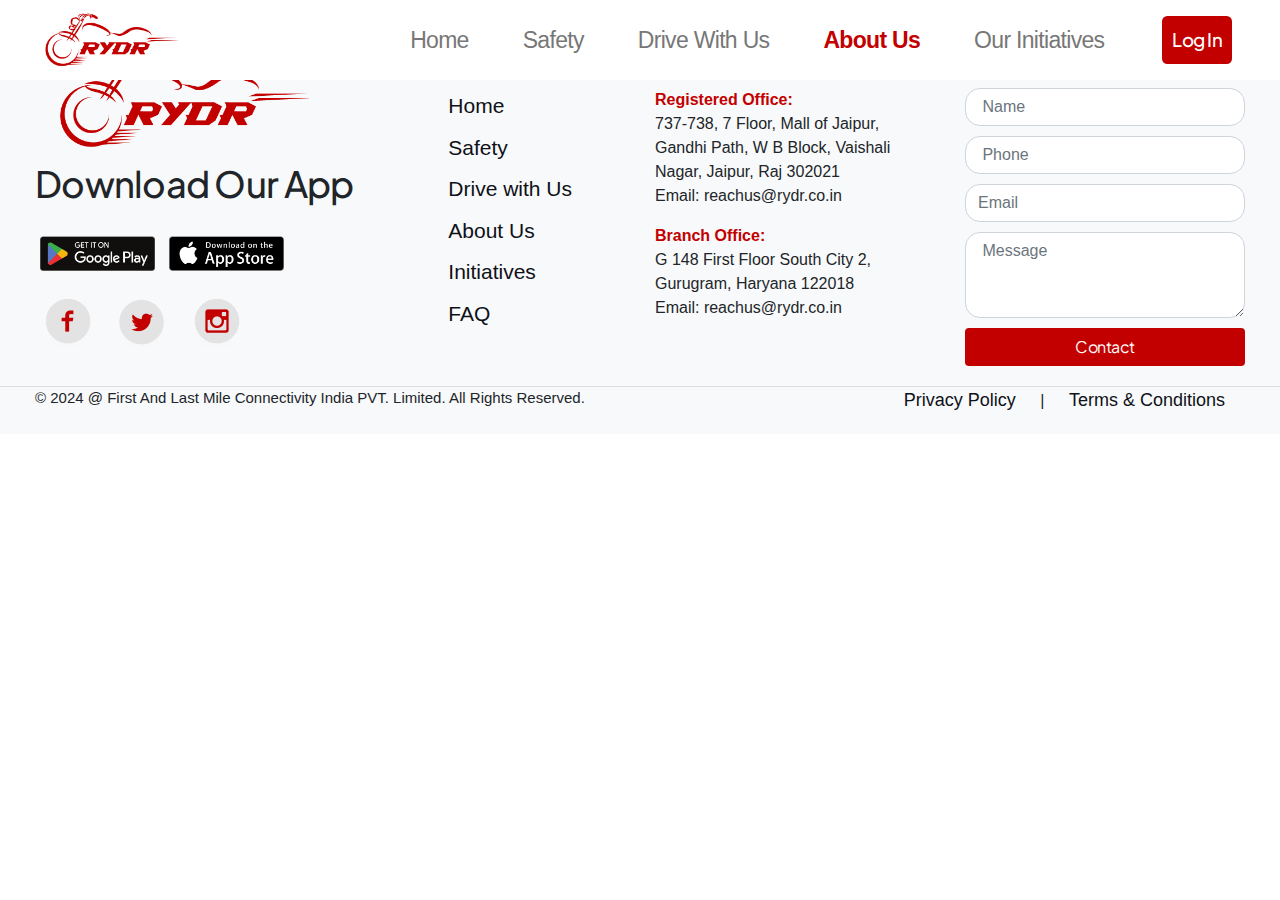
==== about_us.html @ f9c56501 "first commit" ====
<!DOCTYPE html>
<html>

<head>
    <meta charset="utf-8" />
    <meta name="viewport" content="initial-scale=1, width=device-width" />

    <!-- <link rel="stylesheet" href="./global.css" /> -->


    <link rel="stylesheet"
        href="https://fonts.googleapis.com/css2?family=Plus Jakarta Sans:wght@400;500;600;700;800&display=swap" />
    <link rel="stylesheet" href="Styles/header.css">
    <link rel="stylesheet" href="Styles/classy-nav.css">

    <link rel="stylesheet" href="Styles/style.css">
    <link rel="stylesheet" href="assets/css/bootstrap.min.css">

    <!-- RESPONSIVE CSS  -->

    <link rel="stylesheet" href="Styles/Responsive/XL.css">
    <link rel="stylesheet" href="Styles/Responsive/L.css">
    <link rel="stylesheet" href="Styles/Responsive/M.css">
    <link rel="stylesheet" href="Styles/Responsive/S.css">

    <script src="JS/jquery.min.js"></script>
</head>

<body>

    <section>
        <header class="header-area">
            <div class="main-header-area">
                <div class="classy-nav-container breakpoint-off">
                    <nav class="classy-navbar justify-content-between" id="uzaNav">
                        <a class="nav-brand" href="index.html"><img src="Images/new-logo.png" alt="Ryder Logo"></a>
                        <div class="classy-navbar-toggler">
                            <span class="navbarToggler"><span></span><span></span><span></span></span>
                        </div>

                        <div class="classy-menu">

                            <div class="classycloseIcon">
                                <div class="cross-wrap"><span class="top"></span><span class="bottom"></span></div>
                            </div>

                            <div class="classynav">
                                <div>
                                    <ul id="nav" class="home-parent">
                                        <li class=" text-decoration-none nav-items"><a href="./index.html">Home</a></li>
                                        <li class=" text-decoration-none nav-items"><a href="safety.html">Safety</a>
                                        </li>
                                        <li class="text-decoration-none nav-items"><a href="drive_with_us.html">Drive
                                                with us</a></li>
                                        <li class=" current-item text-decoration-none nav-items"><a
                                                href="about_us.html">About
                                                Us</a></li>
                                        <li class="text-decoration-none nav-items"><a href="initiatives.html">Our
                                                Initiatives</a></li>
                                    </ul>
                                </div>

                                <!-- <div>|</div> -->

                                <div class="login-register-btn mx-3" data-toggle="modal" data-target="#customer-login">
                                    <a href="login.html">

                                        <div class="log-in">Log In</div>
                                    </a>
                                </div>
                            </div>
                        </div>
                    </nav>
                </div>
            </div>
        </header>
    </section>


    <footer class="footer">
        <div class="">
            <div class="row footer-section">

                <div class="col-lg-4 col-md-4 col-6">
                    <div class="footer-logo">
                        <img src="Images/new-logo.png" alt="Logo">
                    </div>
                    <div class="download-app">
                        <p>Download Our App</p>
                        <div class="app-links">
                            <a href="playstore-link"><img src="Images/Google_Play_Store_badge_EN.svg.png"
                                    alt="Play Store"></a>
                            <a href="applestore-link"><img src="Images/App_Store_Badge.svg (2).png"
                                    alt="Apple Store"></a>
                        </div>
                    </div>
                    <div class="social-links mt-3">
                        <a href="facebook-link"><img src="Images/Facebook.png" alt=""></a>
                        <a href="twitter-link"><img src="Images/Twitter.png" alt=""></a>
                        <a href="instagram-link"><img src="Images/Instagram.png" alt=""></a>
                    </div>
                </div>


                <div class="col-lg-2 col-md-2 col-6">
                    <h5 class="footer-heading">Shortcuts</h5>
                    <ul class="list-unstyled">
                        <li><a class="direct-links" href="index.html">Home</a></li>
                        <li><a class="direct-links" href="safety.html">Safety</a></li>
                        <li><a class="direct-links" href="drive_with_us.html">Drive with Us</a></li>

                        <li><a class="direct-links" href="about_us.html">About Us</a></li>
                        <li><a class="direct-links" href="initiatives.html">Initiatives</a></li>
                        <li><a class="direct-links" href="faq.html">FAQ</a></li>
                    </ul>
                </div>

                <div class="col-lg-3 col-md-3 add-sec col-6">
                    <h5 class="footer-heading">Address</h5>

                    <div class="add-div">
                        <p><strong class="add">Registered Office:</strong><br>
                            737-738, 7 Floor, Mall of Jaipur, Gandhi Path, W B Block, Vaishali Nagar,
                            Jaipur, Raj 302021
                            <br>
                            Email: reachus@rydr.co.in<br>
                        </p>
                        <p><strong class="add">Branch Office:</strong><br>
                            G 148 First Floor South City 2, Gurugram, Haryana 122018 <br>
                            Email: reachus@rydr.co.in</p>
                    </div>

                </div>


                <div class="col-lg-3 col-md-3 col-6 d-flex  flex-column align-item-center contact-sec">
                    <div>
                        <h5 class="footer-heading">Contact Us</h5>
                    </div>
                    <div>
                        <form class="contact-form contact-div">
                            <input type="text" class="form-control" placeholder=" Name" id="connect-name" required>
                            <input type="number" class="form-control" placeholder=" Phone" required name=""
                                id="connect-phone">
                            <input type="email" class="form-control" placeholder="Email" id="connect-email" required>
                            <textarea class="form-control" rows="3" placeholder=" Message" id="connect-message"
                                required></textarea>
                            <button type="submit" class="btn log-in contact-btn" id="contact-submit">Contact</button>
                        </form>
                    </div>
                </div>
            </div>
            <div class="footer-bottom row">

                <div class="col-lg-5 col-md-5">
                    <p>© 2024 @ First And Last Mile Connectivity India PVT. Limited. All Rights Reserved.</p>
                </div>

                <div class="col-lg-5 col-md-5 col-12 text-md-right footer-end">
                    <a href="privacy-policy-link">Privacy Policy</a>
                    <span> | </span>
                    <a href="terms-conditions-link">Terms & Conditions</a>
                </div>
            </div>
        </div>
    </footer>


    </div>



    <script src="assets/js/bootstrap.min.js"></script>

    <script src="JS/contact-form.js"></script>
    <script src="JS/popper.min.js"></script>


    <script src="JS/uza.bundle.js"></script>

    <script src="JS/active.js"></script>


    <!-- <script src="js/testimonial.js"></script> -->

    <script async src="https://www.googletagmanager.com/gtag/js?id=UA-23581568-13"></script>
    <script src="JS/CustAndDriver.js"></script>
</body>

</html>
---- Styles/header.css ----
/* :: 8 Header CSS :: */
.header-area {
    position: fixed;
    z-index: 600;
    width: 100%;
    left: 0;
    top: 0;
    -webkit-transition-duration: 500ms;
    -o-transition-duration: 500ms;
    transition-duration: 500ms;
}

#nav {}

@media only screen and (min-width: 768px) and (max-width: 991px) {
    .header-area .main-header-area {
        border-top: 10px solid #303030;
    }
}

@media only screen and (max-width: 767px) {
    .header-area .main-header-area {
        border-top: 10px solid #303030;
    }
}

.header-area .main-header-area.sticky {
    -webkit-transition-duration: 500ms;
    -o-transition-duration: 500ms;
    transition-duration: 500ms;
    top: 0;
    width: 100%;
    position: fixed;
    background-color: transparent;
    /* -webkit-box-shadow: 0 1px 6px 0 rgba(0, 0, 0, 0.1);
    box-shadow: 0 1px 6px 0 rgba(0, 0, 0, 0.1); */
    border-bottom: none;
    left: 0;
    z-index: 650;
}

.header-area .search-icon {
    position: relative;
    z-index: 1000000000000;
    margin-left: 14px;
}

@media only screen and (min-width: 768px) and (max-width: 991px) {
    .header-area .search-icon {
        margin-left: 15px;
        margin-top: 20px;
    }
}

@media only screen and (max-width: 767px) {
    .header-area .search-icon {
        margin-left: 15px;
        margin-top: 20px;
    }
}

.header-area .search-icon i {
    font-size: 20px;
    color: #303030;
    cursor: pointer;
}

.classy-nav-container {
    background-color: transparent;
    padding: 0;
}

@media only screen and (max-width: 767px) {
    .classy-nav-container {
        /* padding: 0 15px; */
    }
}

@media only screen and (min-width: 768px) and (max-width: 991px) {
    .classy-nav-container .classy-navbar {
        height: 70px;
        padding: 0 5%;
    }
}

@media only screen and (max-width: 767px) {
    .classy-nav-container .classy-navbar {
        height: 70px;
        padding: 0 5%;
    }
}

@media only screen and (max-width: 767px) {
    .classy-nav-container .classy-navbar .nav-brand {
        max-width: 90px;
        margin-right: 15px;
    }
}

.classy-nav-container .classy-navbar .classynav ul li a {
    position: relative;
    z-index: 1;
    font-weight: 400;

    font-size: 14px;
    text-transform: capitalize;
    color: #777777;
}

.classy-nav-container .classy-navbar .classynav ul li.current-item a {
    color: var(--primary-clr);
    font-weight: 700;
}

.classy-nav-container .classy-navbar .classynav ul li a:focus,
.classy-nav-container .classy-navbar .classynav ul li a:hover {
    /* color:rgb(255, 86, 86) */
    /* color: white; */

}

@media only screen and (min-width: 992px) and (max-width: 1199px) {
    .classy-nav-container .classy-navbar .classynav ul li a {
        font-size: 14px;
        padding: 0 10px;
    }
}

@media only screen and (min-width: 768px) and (max-width: 991px) {
    .classy-nav-container .classy-navbar .classynav ul li a {
        font-size: 14px;
    }
}

@media only screen and (max-width: 767px) {
    .classy-nav-container .classy-navbar .classynav ul li a {
        font-size: 14px;
    }
}

.classy-nav-container .classy-navbar .classynav ul li.cn-dropdown-item ul li a {
    font-size: 16px;
    text-transform: capitalize;
    height: 42px;
    line-height: 42px;
    padding: 0 30px;
}

@media only screen and (min-width: 992px) and (max-width: 1199px) {
    .classy-nav-container .classy-navbar .classynav ul li.cn-dropdown-item ul li a {
        font-size: 14px;
    }
}

@media only screen and (min-width: 768px) and (max-width: 991px) {
    .classy-nav-container .classy-navbar .classynav ul li.cn-dropdown-item ul li a {
        font-size: 14px;
    }
}

@media only screen and (max-width: 767px) {
    .classy-nav-container .classy-navbar .classynav ul li.cn-dropdown-item ul li a {
        font-size: 14px;
        color: #c30000;
    }
}

.classy-nav-container .classy-navbar .classynav ul li.current-item a::after {
    /* content: '';
    position: absolute;
    width: 70%;
    height: 2px;
    background-color: var(--primary-clr);
    bottom: 0;
    left: 50%;
    -webkit-transform: translateX(-50%);
    -ms-transform: translateX(-50%);
    transform: translateX(-50%);
    z-index: 1;
    color: var(--primary-clr); */
}

@media only screen and (min-width: 768px) and (max-width: 991px) {
    .classy-nav-container .classy-navbar .classynav ul li.current-item a::after {
        width: 100%;
        height: 1px;
    }
}

@media only screen and (max-width: 767px) {
    .classy-nav-container .classy-navbar .classynav ul li.current-item a::after {
        width: 100%;
        height: 1px;
    }
}

.classynav ul li.has-down>a::after,
.classynav ul li.has-down.active>a::after,
.classynav ul li.megamenu-item>a::after {
    color: #303030;
}

.breakpoint-off .classynav ul li .dropdown {
    width: 210px;
    -webkit-box-shadow: var(--pr-shadow);
    box-shadow: var(--pr-shadow);
    border-radius: 6px;
}

.top-search-area .modal-content {
    border: none;
}

#download_rydr .modal-dialog {
    max-width: 900px;
}

#download_rydr .driver-app img {
    width: 50%;
}

#download_rydr .customer-app img {
    width: 40%;
    margin-bottom: 1.3rem;
}

.top-search-area .modal-content .modal-body {
    padding: 50px !important;
}

@media only screen and (max-width: 767px) {
    .top-search-area .modal-content .modal-body {
        padding: 50px 15px;
    }
}

@media only screen and (min-width: 576px) and (max-width: 767px) {
    .top-search-area .modal-content .modal-body {
        padding: 50px;
    }
}

.top-search-area .modal-content .modal-body button.close-btn {
    position: absolute;
    top: 15px;
    right: 15px;
    z-index: 10;
    font-size: 14px;
}

.top-search-area .modal-content .modal-body button.close-btn.btn {
    padding: 0;
    background-color: transparent;
}

.top-search-area .modal-content .modal-body button.close-btn.btn:focus,
.top-search-area .modal-content .modal-body button.close-btn.btn:hover {
    box-shadow: none;
    color: var(--primary-clr);
}

.top-search-area form {
    width: 100%;
    position: relative;
    z-index: 1;
}

.top-search-area form input {
    width: 100%;
    height: 50px;
    border: none;
    box-shadow: 0 0 30px 15px rgba(0, 0, 0, 0.08);
    border-radius: 6px;
    font-size: 12px;
    font-style: italic;
    padding: 0 20px;
}



#customer-login .modal-dialog {
    max-width: 400px;
}

#customer_signup_form .modal-dialog>#customer-login .modal-dialog {
    display: none;
}

#customer_signup_form .rydr-contact-form,
#customer-login .rydr-contact-form {
    margin: 20px 0;
}

#customer_signup_form .modal-body,
#customer-login .modal-body {
    padding: 0;
}

#customer_signup_form .modal-body .contact-heading,
#customer-login .modal-body .contact-heading h5,
#customer-login form {
    padding: 0 20px;
}

#customer_signup_form form {
    padding: 0 40px;
}

#customer_signup_form .modal-body .contact-heading .border-line,
#customer-login .modal-body .contact-heading .border-line {
    background-color: #ccc;
}

#signup .rydr-contact-form button :disabled,
#customer_signup_form .rydr-contact-form button:disabled,
#customer-login .rydr-contact-form button:disabled {
    background-color: #0000001f;
    border-color: #00000000;
    color: #00000042;
}

#customer-login .customer-login-form .customer-phone input {
    position: relative;
    padding-left: 80px;
    font-style: normal;
}

#customer-login .customer-login-form .customer-phone input::placeholder {
    position: absolute;
    left: 80px;
    height: -webkit-fill-available;
    padding: 14px 0;
}

#customer-login .customer-login-form .customer-phone span {
    position: absolute;
    z-index: 1;
    padding: 0 18px;
    background: transparent;
    border-right: 1px solid #ccc;
    border-radius: 30px 0px 0px 30px;
    height: -webkit-fill-available;
    line-height: 3.4;
}

.blue-txt {
    color: var(--primary-clr);
    cursor: pointer;
    padding-top: 25px;
    width: 100%;
    display: block;
    font-weight: 600;
    font-size: 14px;
}

#customer-login .rydr-contact-form .form-control,
#customer-login .rydr-contact-form button {
    height: 45px !important;
}

#signup form input,
#customer_signup_form form input,
#customer-login form input {
    border: 1px solid #ced4da;
    box-shadow: none;
}

#signup .rydr-contact-form button,
#customer_signup_form .rydr-contact-form button,
#customer-login .rydr-contact-form button {
    position: relative;
    z-index: 1;
    width: 100%;
    min-width: 160px;
    height: 50px;
    line-height: normal;
    font-size: 16px;
    font-weight: 600;
    display: inline-block;
    padding: 0 30px;
    text-align: center;
    text-transform: capitalize;
    color: var(--primary-clr);
    border-radius: 50px;
    background-color: #ffffff;
    box-shadow: none;
}

.top-search-area form input:focus {
    box-shadow: 0 0 30px 15px rgba(0, 0, 0, 0.08);
}

.top-search-area form button {
    position: absolute;
    width: 100px;
    height: 50px;
    top: 0;
    right: 0;
    z-index: 10;
    border-radius: 0 6px 6px 0;
    border: none;
    background-color: var(--primary-clr);
    font-weight: 600;
    font-size: 14px;
    text-transform: uppercase;
    text-align: center;
    color: #ffffff;
    cursor: pointer;
}

@media only screen and (max-width: 767px) {
    .top-search-area form button {
        width: 80px;
    }
}

@media only screen and (min-width: 768px) and (max-width: 991px) {
    .get-a-quote {
        margin: 30px 15px !important;
    }
}

@media only screen and (max-width: 767px) {
    .get-a-quote {
        margin: 30px 15px !important;
    }
}

.login-register-btn .bi-person-circle {
    font-size: 25px;
}


@media only screen and (max-width: 630px) {
    .classy-nav-container .classy-navbar .nav-brand {
        max-width: 120px;
    }
}


.classy-nav-container .classy-navbar .classynav ul li a:hover {
    font-size: 21px !important;
    /* Increase font size on hover */
}
---- Styles/classy-nav.css ----
/* [ -- Master Stylesheet -- ] */
/* ----------------------------------------------------------
:: Template Name: ClassyNav - Responsive Mega Menu Plugins
:: Author: Designing World
:: Author URL: https://themeforest.net/user/designing-world/portfolio
:: Version: 1.0.0
:: Created: May 16, 2018
:: Last Updated: May 16, 2018
---------------------------------------------------------- */
/* Base CSS */
ul {
  margin: 0;
}

ul li {
  list-style: none;
}

img {
  height: auto;
  max-width: 100%;
}

.bg-img {
  background-position: center center;
  background-size: cover;
  background-repeat: no-repeat;
}

.bg-transparent {
  background-color: transparent !important;
}

.classy-nav-container {
  position: relative;
  z-index: 100;
  background-color: #ffffff;
  /* sticky */
}

.classy-nav-container * {
  box-sizing: border-box;
}

.classy-nav-container.classy-sticky {
  position: fixed;
  z-index: 1010;
  width: 100%;
  top: 0;
  right: 0;
  left: 0;
}

.classy-nav-container.box-skins .classynav>ul>li {
  background-color: #1abc9c;
}

.classy-nav-container.box-skins .classynav>ul>li>a {
  color: #fff;
}

.justify-content-between {
  -webkit-box-pack: justify;
  -ms-flex-pack: justify;
  justify-content: space-between;
}

.justify-content-center {
  -webkit-box-pack: center;
  -ms-flex-pack: center;
  justify-content: center;
}

.classy-navbar {
  width: 100%;
  height: 80px;
  padding: 0.5em 2em;
  display: -webkit-box;
  display: -ms-flexbox;
  display: flex;
  -webkit-box-align: center;
  -ms-flex-align: center;
  -ms-grid-row-align: center;
  align-items: center;
}

.classy-navbar .nav-brand {
  font-size: 26px;
  font-weight: 500;
  color: #565656;
  display: inline-block;
  margin-right: 30px;
}

.classy-navbar .nav-brand img {
  /* width: 176px; */
  width: 160px;
  margin-top: 0;
}

.classy-navbar .nav-brand:focus,
.classy-navbar .nav-brand:hover {
  font-size: 26px;
  font-weight: 500;
}

.classynav ul li {
  display: inline-block;
  clear: both;
  position: inherit;
  z-index: 10;
}

.classynav ul li.cn-dropdown-item {
  position: relative;
  z-index: 10;
}

.classynav ul li.cn-dropdown-item ul li {
  position: relative;
  z-index: 10;
}

.classynav ul li ul li {
  display: block;
}

.classynav ul li ul li a {
  padding: 0 20px;
}

.classynav ul li a {
  padding: 0 12px;
  display: block;
  height: 35px;
  font-size: 14px;
  line-height: 34px;
}

.classynav ul li .megamenu li a {
  padding: 0 12px;
}

.classynav ul li div.single-mega a {
  height: auto;
  line-height: 1;
}

/* Down Arrow Icon for Megamenu */
@font-face {
  font-family: 'classyfonts';
  src: url("../fonts/classy.eot");
  src: url("../fonts/classy.eot#iefix") format("embedded-opentype"), url("../fonts/classy.ttf") format("truetype"), url("../fonts/classy.woff") format("woff"), url("../fonts/classy.svg#classyfonts") format("svg");
  font-weight: normal;
  font-style: normal;
}

.icon-classy-nav-down-arrow {
  font-family: 'classyfonts';
  speak: none;
  font-style: normal;
  font-weight: normal;
  font-variant: normal;
  text-transform: none;
  line-height: 1;
  -webkit-font-smoothing: antialiased;
  -moz-osx-font-smoothing: grayscale;
}

.icon-classy-nav-down-arrow:before {
  content: "\e900";
}

.classynav ul li.megamenu-item>a:after,
.classynav ul li.has-down>a:after {
  font-family: 'classyfonts';
  content: "\e900";
  font-size: 12px;
  color: #000000;
  padding-left: 5px;
  -webkit-transition-duration: 500ms;
  transition-duration: 500ms;
}

.classynav ul li ul li.has-down>a::after {
  -webkit-transform: rotate(-90deg);
  transform: rotate(-90deg);
  position: absolute;
  top: 0;
  right: 10px;
  z-index: 3;
}

/* button css */
.classy-btn {
  position: relative;
  z-index: 1;
  min-width: 120px;
  padding: 0 25px;
  line-height: 42px;
  height: 42px;
  background-color: #1abc9c;
  border-radius: 50px;
  color: #fff !important;
  margin-left: 30px;
  text-align: center;
}

.classy-btn:hover,
.classy-btn:focus {
  box-shadow: 0 0 10px rgba(0, 0, 0, 0.2);
}

/* Dropdown Toggle */
.dd-trigger {
  position: absolute;
  width: 100%;
  height: 100%;
  top: 0;
  left: 0;
  background-color: transparent;
  cursor: pointer;
  z-index: 500;
  border-radius: 0;
  display: none;
}

/* Close Icon */
.classycloseIcon {
  position: absolute;
  top: 20px;
  right: 20px;
  z-index: 12;
  display: none;
}

.classycloseIcon .cross-wrap {
  width: 26px;
  height: 26px;
  cursor: pointer;
  position: relative;
}

.classycloseIcon .cross-wrap span {
  position: absolute;
  display: block;
  width: 100%;
  height: 2px;
  border-radius: 6px;
  background: #232323;
}

.classycloseIcon .cross-wrap span.top {
  top: 12px;
  left: 0;
  -webkit-transform: rotate(45deg);
  transform: rotate(45deg);
}

.classycloseIcon .cross-wrap span.bottom {
  bottom: 12px;
  left: 0;
  -webkit-transform: rotate(-45deg);
  transform: rotate(-45deg);
}

/* navbarToggler */
.classy-navbar-toggler {
  border: none;
  background-color: transparent;
  cursor: pointer;
  display: none;
}

.classy-navbar-toggler .navbarToggler {
  display: inline-block;
  cursor: pointer;
}

.classy-navbar-toggler .navbarToggler span {
  position: relative;
  background-color: #858585;
  border-radius: 3px;
  display: block;
  height: 3px;
  margin-top: 5px;
  padding: 0;
  -webkit-transition-duration: 300ms;
  transition-duration: 300ms;
  width: 30px;
  cursor: pointer;
}

.classy-navbar-toggler .navbarToggler.active span:nth-of-type(1) {
  -webkit-transform: rotate3d(0, 0, 1, 45deg);
  transform: rotate3d(0, 0, 1, 45deg);
  top: 8px;
}

.classy-navbar-toggler .navbarToggler.active span:nth-of-type(2) {
  opacity: 0;
}

.classy-navbar-toggler .navbarToggler.active span:nth-of-type(3) {
  -webkit-transform: rotate3d(0, 0, 1, -45deg);
  transform: rotate3d(0, 0, 1, -45deg);
  top: -8px;
}

.classynav ul li .megamenu {
  position: absolute;
  width: 100%;
  left: 0;
  top: 100%;
  background-color: #ffffff;
  z-index: 200;
  box-shadow: 0 1px 4px rgba(0, 0, 0, 0.15);
}

.classynav ul li .megamenu .single-mega.cn-col-5 {
  width: 20%;
  float: left;
  padding: 15px;
  border-right: 1px solid #f2f4f8;
}

.classynav ul li .megamenu .single-mega.cn-col-5:last-of-type {
  border-right: none;
}

.classynav ul li .megamenu .single-mega.cn-col-4 {
  width: 25%;
  float: left;
  padding: 15px;
  border-right: 1px solid #f2f4f8;
}

.classynav ul li .megamenu .single-mega.cn-col-4:last-of-type {
  border-right: none;
}

.classynav ul li .megamenu .single-mega.cn-col-3 {
  width: 33.3333334%;
  float: left;
  padding: 15px;
  border-right: 1px solid #f2f4f8;
}

.classynav ul li .megamenu .single-mega.cn-col-3:last-of-type {
  border-right: none;
}

.classynav ul li .megamenu .single-mega .title {
  font-size: 14px;
  border-bottom: 1px solid #f2f4f8;
  padding: 8px 12px;
}

.classynav ul li .dropdown li a {
  border-bottom: 1px solid rgba(242, 244, 248, 0.7);
}

.classynav ul li .dropdown li:last-child a {
  border-bottom: none;
}

.classynav ul li .dropdown li .dropdown li a {
  border-bottom: 1px solid rgba(242, 244, 248, 0.7);
}

.classynav ul li .dropdown li .dropdown li:last-child a {
  border-bottom: none;
}

.classynav ul li .dropdown li .dropdown li .dropdown li a {
  border-bottom: 1px solid rgba(242, 244, 248, 0.7);
}

.classynav ul li .dropdown li .dropdown li .dropdown li:last-child a {
  border-bottom: none;
}

.classynav ul li .dropdown li .dropdown li .dropdown li .dropdown li a {
  border-bottom: 1px solid rgba(242, 244, 248, 0.7);
}

.classynav ul li .dropdown li .dropdown li .dropdown li .dropdown li:last-child a {
  border-bottom: none;
}

.classynav ul li .dropdown li .dropdown li .dropdown li .dropdown li .dropdown li a {
  border-bottom: 1px solid rgba(242, 244, 248, 0.7);
}

.classynav ul li .dropdown li .dropdown li .dropdown li .dropdown li .dropdown li:last-child a {
  border-bottom: none;
}

.classynav ul li .dropdown li .dropdown li .dropdown li .dropdown li .dropdown li .dropdown li a {
  border-bottom: 1px solid rgba(242, 244, 248, 0.7);
}

.classynav ul li .dropdown li .dropdown li .dropdown li .dropdown li .dropdown li .dropdown li:last-child a {
  border-bottom: none;
}

.classynav ul li .dropdown li .dropdown li .dropdown li .dropdown li .dropdown li .dropdown li .dropdown li a {
  border-bottom: 1px solid rgba(242, 244, 248, 0.7);
}

.classynav ul li .dropdown li .dropdown li .dropdown li .dropdown li .dropdown li .dropdown li .dropdown li:last-child a {
  border-bottom: none;
}

.classynav ul li .dropdown li .dropdown li .dropdown li .dropdown li .dropdown li .dropdown li .dropdown li .dropdown li a {
  border-bottom: 1px solid rgba(242, 244, 248, 0.7);
}

.classynav ul li .dropdown li .dropdown li .dropdown li .dropdown li .dropdown li .dropdown li .dropdown li .dropdown li:last-child a {
  border-bottom: none;
}

/* Desktop Area CSS */
.breakpoint-off .classynav {
  display: -webkit-box;
  display: -ms-flexbox;
  display: flex;
  -webkit-box-align: center;
  -ms-flex-align: center;
  -ms-grid-row-align: center;
  align-items: center;
}

.breakpoint-off .classynav ul li .dropdown {
  width: 180px;
  position: absolute;
  background-color: #ffffff;
  top: 120%;
  left: 0;
  z-index: 100;
  height: auto;
  box-shadow: 0 1px 5px rgba(0, 0, 0, 0.1);
  -webkit-transition-duration: 300ms;
  transition-duration: 300ms;
  opacity: 0;
  visibility: hidden;
  padding: 10px 0;
}

.breakpoint-off .classynav ul li .dropdown li .dropdown {
  top: 10px;
  left: 180px;
  z-index: 200;
  opacity: 0;
  visibility: hidden;
}

.breakpoint-off .classynav ul li .dropdown li .dropdown li .dropdown,
.breakpoint-off .classynav ul li .dropdown li .dropdown li .dropdown li .dropdown,
.breakpoint-off .classynav ul li .dropdown li .dropdown li .dropdown li .dropdown li .dropdown,
.breakpoint-off .classynav ul li .dropdown li .dropdown li .dropdown li .dropdown li .dropdown li .dropdown,
.breakpoint-off .classynav ul li .dropdown li .dropdown li .dropdown li .dropdown li .dropdown li .dropdown li .dropdown,
.breakpoint-off .classynav ul li .dropdown li .dropdown li .dropdown li .dropdown li .dropdown li .dropdown li .dropdown li .dropdown,
.breakpoint-off .classynav ul li .dropdown li .dropdown li .dropdown li .dropdown li .dropdown li .dropdown li .dropdown li .dropdown li .dropdown,
.breakpoint-off .classynav ul li .dropdown li .dropdown li .dropdown li .dropdown li .dropdown li .dropdown li .dropdown li .dropdown li .dropdown li .dropdown {
  opacity: 0;
  visibility: hidden;
  top: 120%;
}

.breakpoint-off .classynav ul li:hover .dropdown {
  opacity: 1;
  visibility: visible;
  top: 100%;
}

.breakpoint-off .classynav ul li .dropdown li:hover .dropdown,
.breakpoint-off .classynav ul li .dropdown li .dropdown li:hover .dropdown,
.breakpoint-off .classynav ul li .dropdown li .dropdown li .dropdown li:hover .dropdown,
.breakpoint-off .classynav ul li .dropdown li .dropdown li .dropdown li .dropdown li:hover .dropdown,
.breakpoint-off .classynav ul li .dropdown li .dropdown li .dropdown li .dropdown li .dropdown li:hover .dropdown,
.breakpoint-off .classynav ul li .dropdown li .dropdown li .dropdown li .dropdown li .dropdown li .dropdown li:hover .dropdown,
.breakpoint-off .classynav ul li .dropdown li .dropdown li .dropdown li .dropdown li .dropdown li .dropdown li .dropdown li:hover .dropdown,
.breakpoint-off .classynav ul li .dropdown li .dropdown li .dropdown li .dropdown li .dropdown li .dropdown li .dropdown li .dropdown li:hover .dropdown,
.breakpoint-off .classynav ul li .dropdown li .dropdown li .dropdown li .dropdown li .dropdown li .dropdown li .dropdown li .dropdown li .dropdown li:hover .dropdown {
  opacity: 1;
  visibility: visible;
  top: -10px;
}

.breakpoint-off .classynav ul li .megamenu {
  opacity: 0;
  visibility: hidden;
  position: absolute;
  width: 100%;
  left: 0;
  top: 120%;
  background-color: #ffffff;
  z-index: 200;
  box-shadow: 0 1px 4px rgba(0, 0, 0, 0.15);
  -webkit-transition-duration: 300ms;
  transition-duration: 300ms;
}

.breakpoint-off .classynav ul li.megamenu-item:hover .megamenu,
.breakpoint-off .classynav ul li.megamenu-item:focus .megamenu {
  top: 100%;
  visibility: visible;
  opacity: 1;
}

/* Mobile/Tablet Nav CSS */
.breakpoint-on .classycloseIcon {
  display: block;
}

.breakpoint-on .classy-navbar-toggler {
  display: block;
}

.breakpoint-on .classy-navbar .classy-menu {
  background-color: #ffffff;
  position: fixed;
  top: 0;
  left: -310px;
  z-index: 1000;
  width: 300px;
  height: 100%;
  -webkit-transition-duration: 500ms;
  transition-duration: 500ms;
  padding: 0;
  box-shadow: 0 5px 20px rgba(0, 0, 0, 0.1);
  display: block;
  overflow-x: hidden;
  overflow-y: scroll;
}

.breakpoint-on .classy-navbar .classy-menu.menu-on {
  left: 0;
}

.breakpoint-on .classynav ul li {
  display: block;
  position: relative;
  clear: both;
  z-index: 10;
}

.breakpoint-on .classynav ul li a {
  padding: 0 10px;
  height: 38px;
  line-height: 38px;
}

.breakpoint-on .classynav ul li .dropdown {
  width: 100%;
  position: relative;
  top: 0;
  left: 0;
  box-shadow: none;
}

.breakpoint-on .classynav ul li .dropdown li .dropdown {
  width: 100%;
  position: relative;
  top: 0;
  left: 0;
}

.breakpoint-on .classynav ul li.megamenu-item {
  position: relative;
  z-index: 10;
}

.breakpoint-on .dd-trigger {
  height: 38px;
  top: 0;
  left: 0;
  right: 0;
  bottom: 0;
  display: block;
}

.breakpoint-on .classynav ul li .dropdown,
.breakpoint-on .classynav ul li .megamenu {
  display: none;
}

.breakpoint-on .classynav {
  padding-top: 70px;
}

.breakpoint-on .classynav ul li .megamenu {
  position: relative;
  width: 100%;
  left: 0;
  top: 0;
  z-index: 200;
  box-shadow: none;
}

.breakpoint-on .classynav ul li .megamenu .single-mega.cn-col-5,
.breakpoint-on .classynav ul li .megamenu .single-mega.cn-col-4,
.breakpoint-on .classynav ul li .megamenu .single-mega.cn-col-3 {
  width: 100%;
  border-right: none;
  border-bottom: 1px solid #f2f4f8;
}

.breakpoint-on .classynav>ul>li>a {
  background-color: #f2f4f8;
  border-bottom: 1px solid rgba(255, 255, 255, 0.5);
}

.breakpoint-on .classynav ul li ul.dropdown li ul li {
  margin-left: 15px;
}

.breakpoint-on .classy-btn {
  width: calc(100% - 30px);
  margin: 30px 15px;
}

.breakpoint-on .classynav ul li.megamenu-item>a::after,
.breakpoint-on .classynav ul li.has-down>a::after {
  position: absolute;
  top: 0;
  right: 20px;
  z-index: 5;
}

.breakpoint-on .classynav ul li.has-down.active>a:after,
.breakpoint-on .classynav ul li.megamenu-item.active>a:after {
  color: #2ecc71;
}

/* Dark Theme CSS */
.dark.classy-nav-container {
  background-color: #192a56;
}

.dark.classy-nav-container a {
  color: rgba(255, 255, 255, 0.7);
}

.dark.classy-nav-container a:hover,
.dark.classy-nav-container a:focus {
  color: #ffffff;
}

.dark .classynav ul li .dropdown {
  background-color: #192a56;
}

.dark .classynav ul li .megamenu {
  background-color: #192a56;
}

.dark .classynav ul li .megamenu .single-mega.cn-col-5,
.dark .classynav ul li .megamenu .single-mega.cn-col-4,
.dark .classynav ul li .megamenu .single-mega.cn-col-3 {
  border-right: 1px solid rgba(255, 255, 255, 0.05);
}

.dark .classynav ul li.megamenu-item ul li a {
  border-bottom: none;
}

.dark .classynav ul li .megamenu .single-mega .title {
  color: #ffffff;
  border-bottom: 1px solid rgba(255, 255, 255, 0.05);
}

.dark .classy-navbar-toggler .navbarToggler span {
  background-color: #ffffff;
}

.dark.breakpoint-on .classy-navbar .classy-menu {
  background-color: #192a56;
}

.dark .classycloseIcon .cross-wrap span {
  background-color: #ffffff;
}

.dark.breakpoint-on .classynav>ul>li>a {
  background-color: #192a56;
  border-bottom: 1px solid rgba(255, 255, 255, 0.05);
}

.dark.breakpoint-on .classynav ul li .megamenu .single-mega.cn-col-5,
.dark.breakpoint-on .classynav ul li .megamenu .single-mega.cn-col-4,
.dark.breakpoint-on .classynav ul li .megamenu .single-mega.cn-col-3 {
  border-bottom: 1px solid rgba(255, 255, 255, 0.05);
  border-right: none;
}

.dark .classynav ul li.megamenu-item>a:after {
  color: #ffffff;
}

.dark .classynav ul li .dropdown li a {
  border-bottom: 1px solid rgba(242, 244, 248, 0.1);
}

.dark .classynav ul li .dropdown li:last-child a {
  border-bottom: none;
}

.dark .classynav ul li .dropdown li .dropdown li a {
  border-bottom: 1px solid rgba(242, 244, 248, 0.1);
}

.dark .classynav ul li .dropdown li .dropdown li:last-child a {
  border-bottom: none;
}

.dark .classynav ul li .dropdown li .dropdown li .dropdown li a {
  border-bottom: 1px solid rgba(242, 244, 248, 0.1);
}

.dark .classynav ul li .dropdown li .dropdown li .dropdown li:last-child a {
  border-bottom: none;
}

.dark .classynav ul li .dropdown li .dropdown li .dropdown li .dropdown li a {
  border-bottom: 1px solid rgba(242, 244, 248, 0.1);
}

.dark .classynav ul li .dropdown li .dropdown li .dropdown li .dropdown li:last-child a {
  border-bottom: none;
}

.dark .classynav ul li .dropdown li .dropdown li .dropdown li .dropdown li .dropdown li a {
  border-bottom: 1px solid rgba(242, 244, 248, 0.1);
}

.dark .classynav ul li .dropdown li .dropdown li .dropdown li .dropdown li .dropdown li:last-child a {
  border-bottom: none;
}

.dark .classynav ul li .dropdown li .dropdown li .dropdown li .dropdown li .dropdown li .dropdown li a {
  border-bottom: 1px solid rgba(242, 244, 248, 0.1);
}

.dark .classynav ul li .dropdown li .dropdown li .dropdown li .dropdown li .dropdown li .dropdown li:last-child a {
  border-bottom: none;
}

.dark .classynav ul li .dropdown li .dropdown li .dropdown li .dropdown li .dropdown li .dropdown li .dropdown li a {
  border-bottom: 1px solid rgba(242, 244, 248, 0.1);
}

.dark .classynav ul li .dropdown li .dropdown li .dropdown li .dropdown li .dropdown li .dropdown li .dropdown li:last-child a {
  border-bottom: none;
}

.dark .classynav ul li .dropdown li .dropdown li .dropdown li .dropdown li .dropdown li .dropdown li .dropdown li .dropdown li a {
  border-bottom: 1px solid rgba(242, 244, 248, 0.1);
}

.dark .classynav ul li .dropdown li .dropdown li .dropdown li .dropdown li .dropdown li .dropdown li .dropdown li .dropdown li:last-child a {
  border-bottom: none;
}

/* Right Side Menu Open CSS */
.right.breakpoint-on .classy-navbar .classy-menu {
  left: auto;
  right: -310px;
}

.right.breakpoint-on .classy-navbar .classy-menu.menu-on {
  left: auto;
  right: 0;
}

/* Dropdown RTL CSS */
.dropdown-rtl.breakpoint-off .classynav ul li .dropdown {
  left: auto;
  right: 0;
}

.dropdown-rtl .classynav ul li a,
.dropdown-rtl .classynav ul li .megamenu .single-mega .title {
  text-align: right;
}

.dropdown-rtl.breakpoint-off .classynav ul li .dropdown li .dropdown,
.dropdown-rtl.breakpoint-off .classynav ul li .dropdown li .dropdown li .dropdown,
.dropdown-rtl.breakpoint-off .classynav ul li .dropdown li .dropdown li .dropdown li .dropdown,
.dropdown-rtl.breakpoint-off .classynav ul li .dropdown li .dropdown li .dropdown li .dropdown li .dropdown,
.dropdown-rtl.breakpoint-off .classynav ul li .dropdown li .dropdown li .dropdown li .dropdown li .dropdown li .dropdown,
.dropdown-rtl.breakpoint-off .classynav ul li .dropdown li .dropdown li .dropdown li .dropdown li .dropdown li .dropdown li .dropdown,
.dropdown-rtl.breakpoint-off .classynav ul li .dropdown li .dropdown li .dropdown li .dropdown li .dropdown li .dropdown li .dropdown li .dropdown,
.dropdown-rtl.breakpoint-off .classynav ul li .dropdown li .dropdown li .dropdown li .dropdown li .dropdown li .dropdown li .dropdown li .dropdown li .dropdown,
.dropdown-rtl.breakpoint-off .classynav ul li .dropdown li .dropdown li .dropdown li .dropdown li .dropdown li .dropdown li .dropdown li .dropdown li .dropdown li .dropdown {
  right: 180px;
  left: auto;
  opacity: 0;
  visibility: hidden;
  top: 10px;
}

.dropdown-rtl.breakpoint-off .classynav ul li:hover .dropdown {
  opacity: 1;
  visibility: visible;
  top: 90%;
}

.dropdown-rtl.breakpoint-off .classynav ul li .dropdown li:hover .dropdown,
.dropdown-rtl.breakpoint-off .classynav ul li .dropdown li .dropdown li:hover .dropdown,
.dropdown-rtl.breakpoint-off .classynav ul li .dropdown li .dropdown li .dropdown li:hover .dropdown,
.dropdown-rtl.breakpoint-off .classynav ul li .dropdown li .dropdown li .dropdown li .dropdown li:hover .dropdown,
.dropdown-rtl.breakpoint-off .classynav ul li .dropdown li .dropdown li .dropdown li .dropdown li .dropdown li:hover .dropdown,
.dropdown-rtl.breakpoint-off .classynav ul li .dropdown li .dropdown li .dropdown li .dropdown li .dropdown li .dropdown li:hover .dropdown,
.dropdown-rtl.breakpoint-off .classynav ul li .dropdown li .dropdown li .dropdown li .dropdown li .dropdown li .dropdown li .dropdown li:hover .dropdown,
.dropdown-rtl.breakpoint-off .classynav ul li .dropdown li .dropdown li .dropdown li .dropdown li .dropdown li .dropdown li .dropdown li .dropdown li:hover .dropdown,
.dropdown-rtl.breakpoint-off .classynav ul li .dropdown li .dropdown li .dropdown li .dropdown li .dropdown li .dropdown li .dropdown li .dropdown li .dropdown li:hover .dropdown {
  opacity: 1;
  visibility: visible;
  top: 0;
}

.dropdown-rtl.breakpoint-on .classynav ul li ul.dropdown li ul li {
  margin-left: 0;
  margin-right: 15px;
}

/* :: 3 Preloader CSS :: */
#preloader {
  position: fixed;
  width: 100%;
  height: 100%;
  z-index: 99999999;
  top: 0;
  left: 0;
  background-color: var(--primary-clr);
  /* background-color: yellow; */
  display: -webkit-box;
  display: -ms-flexbox;
  display: flex;
  -webkit-box-align: center;
  -ms-flex-align: center;
  align-items: center;
  -webkit-box-pack: center;
  -ms-flex-pack: center;
  justify-content: center;
}

.wrapper {
  margin: auto;
  display: block;
}

.cssload-loader {
  width: 49px;
  height: 49px;
  border-radius: 50%;
  display: inline-block;
  position: relative;
  vertical-align: middle;
  background: #ffffff;
}

.cssload-loader,
.cssload-loader:after,
.cssload-loader:before {
  animation: 0.5s infinite ease-in-out;
  -o-animation: 0.5s infinite ease-in-out;
  -ms-animation: 0.5s infinite ease-in-out;
  -webkit-animation: 0.5s infinite ease-in-out;
  -moz-animation: 0.5s infinite ease-in-out;
}

.cssload-loader:after,
.cssload-loader:before {
  width: 100%;
  height: 100%;
  border-radius: 50%;
  position: absolute;
  top: 0;
  left: 0;
}

.cssload-loader {
  animation-name: cssload-loader;
  -o-animation-name: cssload-loader;
  -ms-animation-name: cssload-loader;
  -webkit-animation-name: cssload-loader;
  -moz-animation-name: cssload-loader;
}

@keyframes cssload-loader {
  from {
    transform: scale(0);
    opacity: 1;
  }

  to {
    transform: scale(1);
    opacity: 0;
  }
}

@-o-keyframes cssload-loader {
  from {
    -o-transform: scale(0);
    opacity: 1;
  }

  to {
    -o-transform: scale(1);
    opacity: 0;
  }
}

@-ms-keyframes cssload-loader {
  from {
    -ms-transform: scale(0);
    opacity: 1;
  }

  to {
    -ms-transform: scale(1);
    opacity: 0;
  }
}

@-webkit-keyframes cssload-loader {
  from {
    -webkit-transform: scale(0);
    opacity: 1;
  }

  to {
    -webkit-transform: scale(1);
    opacity: 0;
  }
}

@-moz-keyframes cssload-loader {
  from {
    -moz-transform: scale(0);
    opacity: 1;
  }

  to {
    -moz-transform: scale(1);
    opacity: 0;
  }
}
---- Styles/style.css ----
* {
    box-sizing: border-box;
    margin: 0;
    padding: 0;
}




body {}

main {}

a {
    text-decoration: none !important;
}

.section-margin {
    margin-top: 80px;
}

.sub-heading {
    font-size: 50px;
    font-weight: 700;
    line-height: 102px;
    letter-spacing: -0.02em;
    color: #c30000;
    margin-top: 10px;
    margin-bottom: 60px;
}

.under-sub-heading {
    /* font-family: Plus Jakarta Sans; */
    font-size: 30px;
    font-weight: 700;
    line-height: 60px;
    letter-spacing: -0.02em;
    text-align: center;

}

.current-item {
    color: #C30000;
}

.know-more {
    font-family: Plus Jakarta Sans;
    font-size: 14.87px;
    font-weight: 700;
    line-height: 22.31px;
    letter-spacing: -0.02em;
    text-align: center;
    color: #c30000;
    background-color: #D9D9D9;
    border: none;
    padding: 3px 30px;
    border-radius: 20px;
    /* margin-top: 5px; */
}

.nav-bar-top {
    position: fixed;
    display: flex;
    flex-direction: row;
    align-items: center;
    justify-content: space-between;
    background-color: white;
    width: 100%;
    border: 1px solid #B8B8B8;
    padding: 0px 20px;
    z-index: 1000;
    /* Ensure it stays on top */
}



.rider-logo-1-icon {
    width: 100%;
    height: 85px;
    padding: 15px;

}

.group-parent2 {
    margin: 5px 10px;
    display: flex;
    flex-direction: row;
    align-items: center;
    justify-content: space-between;
    gap: 30px;
}

.home-parent {
    display: flex;
    flex-direction: row;
    align-items: center;
    justify-content: space-between;
    gap: 30px;
    margin-bottom: 0;
}

.classynav {
    gap: 30px;
}

@media (max-width: 1050px) {
    .home-parent {
        gap: 10px;

    }
}

@media (max-width: 970px) {
    .home-parent {
        gap: 10px;
        flex-direction: column;
        align-items: baseline;
        padding: 20px;
    }
}



.home-parent li a {
    font-size: 23px !important;
    font-weight: 500;
    line-height: 32px;
    letter-spacing: -0.03em;
    text-align: left;
    color: #747474;
    text-wrap: nowrap;
}

.classy-nav-container .classy-navbar .classynav ul li a:focus,
.classy-nav-container .classy-navbar .classynav ul li a:hover {
    font-size: 23px !important;
    color: #383838;
    font-weight: 600;
}

.log-in {
    border-radius: 5.33px 0px 0px 0px;
    opacity: 0px;
    border-radius: 5.33px;
    opacity: 0px;
    text-align: center;
    font-family: Plus Jakarta Sans;
    font-size: 18.67px;
    font-weight: 500;
    line-height: 28px;
    letter-spacing: -0.03em;
    color: white;
    background-color: #c30000;
    display: flex;
    justify-content: center;
    align-items: center;
    padding: 10px;
    /* margin-left: 3px; */
    text-wrap: nowrap;
    text-decoration: none !important;
}

.log-in:hover,
.log-in:focus {
    color: #c30000;
    background-color: white;
    border: 1px solid #c30000;

}

/* Initially hide the menu button */
.menu-icon {
    display: none;
}


/* Media query for smaller screens */
/* 
@media (max-width: 1096px) {
    .group-parent2 {
        display: none;
        position: fixed;
        top: 0;
        left: -100%;

        width: 30%;
        flex-direction: column;
        align-items: flex-start;
        justify-content: flex-start;
        background-color: rgb(255 255 255);


        padding: 20px;
        box-shadow: 0px 4px 8px rgba(0, 0, 0, 0.1);
        transition: left 2s ease;
        z-index: 1010;
    }

    .home-parent {
        flex-direction: column;
        gap: 5px;
        align-items: baseline;
    }

    .home-parent a {
        font-size: 17px;
    }

    .menu-icon {
        display: block;
        font-size: 24px;
        background: none;
        border: none;
        cursor: pointer;
    }

    .group-parent2.show {
        display: flex;
        left: 0;
        margin: 0;
    }
} */

.home-section {
    display: flex;
    flex-direction: row;
    position: relative;
    justify-content: flex-start;
    align-items: center;
    background-color: #c30000;
    padding: 350px 50px;
    margin-top: 80px;
    height: 60vh;
}

.home-text {
    position: absolute;
    justify-content: center;
    display: flex;
    flex-direction: column;
    align-items: center;
    left: 10%
}

.line-1 {
    color: white;
    font-size: 30px;
    font-weight: 400;
    line-height: 40px;
    text-align: left;
}

.line-2 {
    color: white;
    font-size: 50px;
    font-weight: 700;
    line-height: 60px;
    text-align: left;
}

.line-3 {
    color: white;
    font-size: 50px;
    font-weight: 400;
    line-height: 60px;
    text-align: left;
}

.line-4 {
    color: white;
    font-size: 50px;
    font-weight: 700;
    line-height: 60px;
    text-align: left;
}

.home-points {
    color: white;
    font-size: 30px;
    font-weight: 600;

    letter-spacing: -0.02em;
    text-align: left;
    padding: 35px 10px;

}

.rydr-btn {
    display: flex;
    flex-direction: row;
    align-items: center;
    gap: 50px;

}


.btn-1,
.btn-2 {
    background-color: white;
    border-radius: 8px;
    padding: 10px 20px;
    cursor: pointer;

}

.btn-sec {
    background-color: white;
    border: none;
    font-size: 24px;
    font-weight: 500;
    cursor: pointer;
}

.btn-sec a {
    font-size: 23px;
    text-decoration: none;
    color: rgb(36, 35, 35);
    border: none;
    background-color: white;
    font-weight: 500;
    text-transform: uppercase;
}

.title-img {
    position: absolute;
    right: 10%;
    bottom: 0;
    width: 40%;
    margin-top: 100px;
    /* background-image: url(/Images/Title-img.png); */
    /* height: 80vh; */
}

.moto-section {
    width: 90%;
    display: flex;
    align-items: center;
    justify-content: center;
    /* height: 100vh; */

}

.motos {
    display: flex;
    justify-content: center;
    align-items: flex-start;
}

.moto-part {
    width: 100%;
    display: flex;
    flex-direction: column;
    justify-content: center;
    align-items: center;
}

.moto-img {
    background-color: #c30000;
    border-radius: 20px;
    padding: 10px;
}

.points img {
    max-width: min-content;
}

.moto-content p {
    font-family: Plus Jakarta Sans;
    font-size: 17px;
    font-weight: 400;
    line-height: 35px;
    letter-spacing: -0.02em;
    text-align: center;
    padding: 10px 35px;
}

.card-deck {
    width: 100%;
    display: flex;
    justify-content: center;
    /* align-items: center; */
}

.card-deck-section {
    display: flex;
    justify-content: center;
    align-items: center;
}

.card {
    border: none !important;
    display: flex;
    justify-content: center;
    align-items: center;
    background-color: #c300000a !important;
}

.why-choose-section {
    /* height: 100vh; */
    background-color: #c30000;
    display: flex;
    justify-content: center;
    align-items: center;
    flex-direction: column;
    padding: 30px;
    padding-bottom: 50px;
}

.why-choose-heading {
    color: white;
    font-family: Plus Jakarta Sans;
    font-size: 50px;
    font-weight: 700;
    line-height: 102px;
    letter-spacing: -0.02em;

    margin-top: 10px;
    margin-bottom: 60px;
}

.why-choose-content {
    display: flex;
    flex-direction: row;
    justify-content: center;
    align-items: center;
    /* gap: 100px; */
    gap: 200px;
    width: 80%;
}

.why-choose-div {
    width: 50%;
}

.why-img {
    /* height: 50vh; */

}

.why-choose-section p {
    color: white;
}

.points {
    display: flex;
    gap: 20px;
    margin: 50px 0;
}

.whats {
    font-size: 50px;
    font-weight: 700;
    line-height: 102px;
    letter-spacing: -0.02em;
    color: #c30000 !important;
    margin-top: 10px;
    margin-bottom: 0px;
}


.points-desc p {
    margin-bottom: 0;
    /* padding: 0px 10px; */
}

.selection h4 {
    padding: 0px 20px;
    margin: 30px 30px;
}

.cust-part,
.driver-part {
    margin: 50px;
}

.card-group {
    /* width: 33% !important; */
    gap: 50px !important;

}

.selection-part .card-body {
    padding: 0.25rem !important;
}


.card-title {
    font-size: 30px;
    font-weight: 700;
    line-height: 60px;
    letter-spacing: -0.02em;
    text-align: left;
}

.card-text {
    font-family: Plus Jakarta Sans;
    font-size: 20px;
    font-weight: 400;
    line-height: 35px;
    letter-spacing: -0.02em;
    text-align: center;

}

.driver-part .card-title {
    font-size: 27px;
    font-weight: 700;
    line-height: 60px;
    letter-spacing: -0.02em;
    text-align: center;
}

.driver-part .card-text {
    font-size: 20px;
    font-weight: 400;
    line-height: 35px;
    letter-spacing: -0.02em;
    text-align: center;

}

.selection-part {
    display: flex;
    justify-content: center;
    align-items: center;
}

.selection {
    /* border-bottom: 1px solid rgb(150, 148, 148); */
    margin: 5px;
}

.selection h4 {
    cursor: pointer;
    padding: 10px 20px;
    margin: 0;
    color: rgb(150, 148, 148);
}

.selection.active h4 {
    color: #c30000;
    border-bottom: 2px solid #c30000;
}

.cust-part,
.driver-part {
    display: none;
}

.cust-part.active,
.driver-part.active {
    display: flex;
    justify-content: center;
    align-items: center;
}

.safety-section {
    display: flex;
    flex-direction: row;
    justify-content: center;
    /* gap: 20px; */
    /* background-color: #fcf6f6; */
    padding-bottom: 50px;
}

.safety-content {
    display: flex;
    flex-direction: column;
    justify-content: space-evenly;
    align-items: center;
}

.safety-text {
    font-size: 30px;
    font-weight: 400;
    line-height: 50px;
    text-align: left;
    padding: 0px 10px;
    padding-left: 100px;

}

.safety-img {
    max-width: 100%;

}


.row {
    margin: 0 !important;
}

.footer {
    background-color: #f8f9fa;
    padding: 20px 0;
}

.footer-logo img {
    width: 300px;
}

.footer-section {
    display: flex;
    justify-content: space-evenly;
    padding: 20px;
}

.download-app p {
    font-family: Plus Jakarta Sans;
    font-size: 36.17px;
    font-weight: 500;
    line-height: 54.26px;
    letter-spacing: -0.02em;
    text-align: left;

}

.social-links a {
    margin: 0 10px;
    color: #555;
}

.app-links img {
    width: 30%;
    margin: 10px 5px;
}

.footer-heading {
    font-size: 30px;
    font-weight: 600;
    line-height: 40px;
    letter-spacing: -0.02em;
    text-align: left;
    color: #C30000;
}

.add-sec {
    display: flex;
    flex-direction: column;
}

.add-div {
    display: flex;
    flex-direction: column;
    justify-content: space-around;
}

.add {
    color: #C30000;
}

.direct-links {
    font-size: 21px;
    font-weight: 500;
    text-align: left;
    color: #0e1118;

}

.direct-links:hover,
.direct-links:focus {
    /* text-decoration: none; */
    color: #c30000;
}

.list-unstyled li {
    margin-top: 10px;
}

.contact-form input,
.contact-form textarea {
    margin-bottom: 10px;
    border-radius: 15px;
}

.contact-sec .footer-heading {
    text-align: center;
}

.contact-form {
    display: flex;
    flex-direction: column;
    justify-content: center;
}

.contact-btn {
    border-radius: 10px;
}

.footer-bottom {
    border-top: 1px solid #ddd;
    padding: 10px 0;
    margin-top: 20px;
    display: flex;
    flex-direction: row;
    justify-content: space-between;
    padding: 0px 20px;
}

.footer-bottom p,
.footer-bottom a {
    margin: 0;
    text-wrap: nowrap;
    font-size: 15px;
}

.footer-end a {
    color: black;
    margin: 0px 20px;
    font-size: 18px;
    font-weight: 500;
    /* line-height: 32px; */
    text-align: left;
    color: #0e1118;
}


/* Safety page  */
.safety-page-top .home-section {
    background-color: transparent !important;
    /* For Git  */
}

.safety-page-top {
    background-image: linear-gradient(90deg, rgb(194, 13, 13) 1%, rgba(194, 13, 13) 35%, rgba(247, 247, 247, 0) 60%), url("../Images/safety_final.png") !important;
    background-blend-mode: normal;
    background-size: contain;
    background-repeat: no-repeat;
    background-position: center;
    background-position: right center;
    background-color: transparent;
}

.safety-page-text {
    left: 5%;
}




/* -------------------------- */

.cust-safety-portion {
    background-color: #C30000;
}

.saf-card-deck {
    display: flex;
    flex-flow: row wrap;
    margin-right: -15px;
    margin-left: -15px;
}

.safety-heading {
    margin-top: 40px !important;
    margin-bottom: 0px !important;
}

.under-safety {
    text-align: center;
    padding: 0px 5px;
}

.safety-card {

    background-color: #fcf6f6 !important;
    border-radius: 10px !important;
}

.card-body {
    display: flex;
    flex-direction: column;
    align-items: center;
    text-align: justify;
}

.safety-card-group {
    display: flex;
    flex-direction: row;
    justify-content: space-around;
    width: 90%;
    margin-top: 80px;

}

.safety-card-body {
    padding: 1.25rem 10px !important;
}

.safety-card-img {
    width: 35% !important;
    margin-top: 20px !important;
}

.safety-card-title {
    font-weight: 800 !important;
    font-size: 22px !important;
}

.safety-card-text {
    font-size: 17px;
}

.cust-safety {
    padding-bottom: 80px;
}


.driver-safety-portion {
    background-color: #fcf6f6 !important;
}

.driver-safety-card-group {
    display: flex;
    flex-direction: row;
    justify-content: space-around;
    width: 68%;
    margin-top: 90px;
}

.driver-safety-card {
    background-color: white !important;
    border-radius: 10px !important;
}

.driver-safety-card {
    flex: 1 0 15%;
    /* Adjusts the card width */
    margin: 15px;
    display: flex;
    flex-direction: column;
    word-wrap: break-word;
    background-color: #fff;
    background-clip: border-box;
    border: 1px solid rgba(0, 0, 0, 0.125);
    border-radius: 0.25rem;
    text-align: center;
}




/* Drive With US  */



.with-us-top {
    background-image:
        linear-gradient(90deg, rgb(194, 13, 13) 1%, rgba(194, 13, 13) 35%, rgba(247, 247, 247, 0) 60%),
        url("../Images/Drive.png") !important;
    background-color: transparent;
    background-blend-mode: normal;
    background-size: contain;
    background-repeat: no-repeat;
    background-position: center;
    background-position: right center;
}

.with-us-text {
    align-items: baseline;
    left: 10%
}

.adv-part {
    background-color: #C30000;
    display: flex;
    flex-direction: column;
    justify-content: center;
    align-items: center;
    padding: 79px 0px;
}

.adv-wid {
    width: 85%;
}

.adv-sec-top,
.adv-sec-bottom {
    display: flex;
    flex-direction: row;
    justify-content: space-around;
}

.adv-card {
    display: flex;
    flex-direction: column;
    align-items: center;
    background-color: white;
}


.why-choose-heading {
    text-align: center;
    margin-bottom: 20px;
}

.adv-sec {
    display: flex;
    /* flex-wrap: wrap; */
    flex-direction: column;
    justify-content: space-around;
    gap: 20px;
    /* Adjust the gap between cards as needed */
}

.adv-card-top {
    display: flex;
    /* flex-wrap: wrap; */
    flex-direction: row;
    justify-content: space-around;
    gap: 20px;
}

.adv-card {
    flex: 1 1 calc(25% - 25px);
    /* 25% width minus the gap */
    box-sizing: border-box;
    background-color: #fff;
    border: 1px solid rgba(0, 0, 0, 0.125);
    border-radius: 0.25rem;
    display: flex;
    flex-direction: column;
    align-items: center;
    text-align: center;
    padding: 20px;
}

.adv-card-img img {
    max-width: 70%;
    height: auto;
}

.adv-card-title h5 {
    margin: 5px 0;
    font-weight: 700;
    font-size: 1.7rem;
}
---- Styles/Responsive/XL.css ----
@media (min-width: 1900px) {

    .classy-navbar {
        width: 100%;
        height: 100px;
    }

    .home-parent li a {
        font-size: 28px !important;
    }



    .log-in {
        font-size: 28px;
        padding: 20px;
    }

    .classy-navbar .nav-brand img {
        width: 200px;
    }


    .sub-heading {
        font-size: 70px;
    }

    .under-sub-heading {
        font-size: 45px;
    }

    .know-more {
        font-size: 31px;

        padding: 20px 40px
    }


    .home-section {
        height: 60vh;
    }

    .line-1 {
        color: white;
        font-size: 40px;
        font-weight: 500;
        text-align: left;
    }

    .line-2 {
        color: white;
        font-size: 70px;
        font-weight: 800;
        line-height: 80px;
        text-align: left;
    }

    .line-3 {
        color: white;
        font-size: 70px;
        font-weight: 400;
        line-height: 80px;
        text-align: left;
    }

    .line-4 {
        color: white;
        font-size: 70px;
        font-weight: 800;
        line-height: 80px;
        text-align: left;
    }

    .home-points {
        color: white;
        font-size: 40px;
        font-weight: 600;
        letter-spacing: -0.02em;
        text-align: left;
        padding: 39px 11px;
    }

    .safety-img img {
        padding-left: 135px;

    }

    .moto-content p,
    .card-text {
        font-size: 30px;
        line-height: 50px;
    }


    .points-desc p {
        font-size: 25px;
    }

    .selection h4 {
        font-size: 40px;
    }

    .card-title {
        font-size: 40px;
    }

    .safety-text {
        font-size: 40px;
        font-weight: 400;
        line-height: 60px;
    }





    /* Safety-PAGE  */

    .safety-card-title {
        font-weight: 800 !important;
        font-size: 40px !important;
    }
}
---- Styles/Responsive/L.css ----
@media (max-width: 1024px) {

    .sub-heading {
        font-family: Plus Jakarta Sans;
        font-size: 45px;
        font-weight: 800;
        line-height: 102px;
        letter-spacing: -0.02em;
        color: #c30000;
        margin-top: 30px;
        margin-bottom: 20px;
    }


    .under-sub-heading {
        /* font-family: Plus Jakarta Sans; */
        font-size: 24px;
        font-weight: 700;
        line-height: 20px;
        letter-spacing: -0.02em;
        text-align: center;
    }

    .home-section {
        display: flex;
        flex-direction: row;
        position: relative;
        justify-content: flex-start;
        align-items: center;
        background-color: #c30000;
        padding: 270px 50px;
        margin-top: 80px;
        height: auto;
    }

    .home-text {
        position: absolute;
        justify-content: center;
        display: flex;
        flex-direction: column;
        align-items: center;
        left: 2%;
    }

    .title-img {
        right: 5%;
        width: 50%;
    }

    .line-1 {
        font-size: 25px;
        line-height: 20px;
    }

    .line-2 {
        font-size: 35px;
        line-height: 40px;
    }

    .line-3 {
        font-size: 35px;
        line-height: 40px;
    }

    .line-4 {
        font-size: 35px;
        line-height: 40px;
    }

    .home-points {
        font-size: 20px;

        padding: 25px 10px;
    }

    .rydr-btn {
        gap: 10px;
    }

    .btn-sec a {
        font-size: 15px;
    }

    .btn-1,
    .btn-2 {

        padding: 8px 15px;
    }

    .moto-content p {
        font-size: 17px;
        text-align: justify;
        padding: 10px 20px;
    }

    .why-choose-section {
        padding: 20px;
    }

    .why-choose-heading {
        font-size: 45px;
        font-weight: 800;
        line-height: 100px;
        margin-top: 19px;
        margin-bottom: 20px;
    }

    .why-choose-content {
        width: 90%;
        gap: 50px;
    }

    .points {
        gap: 18px;
        margin: 30px 0;
    }

    .points img {
        width: 100px;
    }

    .whats {
        margin-bottom: 0px;
    }

    .cust-part,
    .driver-part {
        width: 85% !important;
    }

    .card-body {
        padding: 1rem;
    }

    .card-title {
        font-size: 24px;
        line-height: 50px;
    }


    .card-text {
        display: -webkit-box;
        -webkit-line-clamp: 4;
        /* Number of lines to show */
        -webkit-box-orient: vertical;
        overflow: hidden;
        text-overflow: ellipsis;

    }

    .driver-part .card-title {
        font-size: 21px;
        line-height: 40px;
    }

    .driver-part .card-text {
        font-size: 16px;
        font-weight: 400;
        line-height: 32px;
        letter-spacing: -0.03em;
        text-align: center;
    }

    .driver-part .card-group {
        gap: 10px !important;
    }


    .safety-text {
        font-size: 24px;
        font-weight: 300;
        line-height: 35px;
    }

    .safety-content .sub-heading {
        margin-bottom: 0;
    }

    .safety-content {
        display: flex;
        flex-direction: column;
        justify-content: flex-start;
        align-items: center;
    }

    .footer-logo img {
        width: 220px;
    }

    .download-app p {
        font-size: 30px;
        font-weight: 500;
        line-height: 50px;
        letter-spacing: -0.02em;
        text-align: left;
    }

    .app-links img {
        width: 35%;
        margin: 10px 5px;
    }

    .list-unstyled,
    .add-div,
    .contact-div {
        margin-top: 1rem;
    }

    .footer-bottom p,
    .footer-end a {
        margin-top: 10px;
    }

    .footer-end a {
        font-size: 15px;
    }



    /* Safety---  */


    .safety-card-group {
        width: 100%;
    }

    .safety-card-title {
        font-size: 17px !important;
    }

    .driver-safety-card-group {
        width: 75%;
    }



    /* Drive-with-us  */



    .with-us-text {
        align-items: baseline;
        left: 10%;
    }

    .adv-wid {
        width: 95%;
    }

    .adv-card {
        padding: 0 10px;
        padding-top: 20px;
        padding-bottom: 10px;
    }

    .adv-card-title h5 {
        margin-top: 10px;
        font-size: 1.4rem;
    }
}
---- Styles/Responsive/M.css ----
@media (max-width: 800px) {

    .sub-heading {
        font-size: 40px;
        font-weight: 800;
        line-height: 100px;
        margin-top: 19px;
        margin-bottom: 20px;
    }

    .under-sub-heading {
        font-size: 18px;
    }

    .know-more {
        font-size: 14px;
        font-weight: 700;
        line-height: 22px;
        border: none;
        padding: 3px 20px;
        border-radius: 20px;
        margin-top: 5px;
    }

    .title-img {
        right: 3%;
        width: 47%;
    }

    .side-text {
        padding: 0 15px;
    }

    .home-section {
        padding: 220px 50px;
    }


    .line-1 {
        font-size: 20px;
        line-height: 20px;
    }

    .line-2 {
        font-size: 30px;
        line-height: 40px;
    }

    .line-3 {
        font-size: 30px;
        line-height: 40px;
    }


    .line-4 {
        font-size: 30px;
        line-height: 40px;
    }

    .home-points {
        font-size: 17px;
        padding: 25px 10px;
    }

    .btn-sec a {
        font-size: 13px;
    }

    .btn-1,
    .btn-2 {
        padding: 7px 13px;
    }

    .moto-head {
        margin-top: 1.5rem !important;
    }

    .moto-content p {
        font-size: 14px;
        text-align: center;
        padding: 0px 20px;
        line-height: 26px;
    }


    .points-desc p {
        margin-bottom: 0;
        padding: 0px 5px;
        font-size: 11px;
    }

    .why-choose-heading {
        font-size: 40px;
    }

    .why-choose-content {
        width: 95%;
        gap: 40px;
    }

    .why-choose-div {
        width: 75%;
    }

    .points img {
        width: 70px;
    }

    .points-desc strong {
        margin-bottom: 5px;
        font-size: 13px;
    }


    .whats {
        margin-bottom: 0px;
    }

    .selection h4 {
        font-size: 20px;
        padding: 0 15px;
    }

    .card-title {
        font-size: 18px;
        line-height: 25px;
    }

    .card-text {
        font-size: 14px;
        font-weight: 400;
        line-height: 27px;
        text-align: justify;
        display: -webkit-box;
        -webkit-line-clamp: 4;
        -webkit-box-orient: vertical;
    }

    .driver-part .card-title {
        font-size: 17px;
        line-height: 26px;
    }

    .driver-part .card-text {
        font-size: 13px;
        font-weight: 300;
        line-height: 26px;
        letter-spacing: -0.03em;
        text-align: justify;
    }

    .driver-part .card-body {
        padding: 0.7rem;
    }

    .safety-content {
        margin-top: 0;
    }


    .safety-text {
        font-size: 18px;
        font-weight: 400;
        line-height: 26px;
        padding-left: 7px;
        text-align: justify;
    }

    .footer-logo img {
        width: 150px;
    }

    .download-app p {
        font-size: 22px;
        font-weight: 500;
        line-height: 40px;
        margin-bottom: 10px;
    }

    .app-links {
        display: flex;
        flex-direction: column;
    }

    .social-links img {
        width: 18%;
    }

    .footer-heading {
        font-size: 22px;
    }

    .direct-links {
        font-size: 15px;
    }

    .add-div p {
        font-size: 11px;
    }


    .contact-form input,
    .contact-form textarea {
        margin-bottom: 5px;
        padding: 1px;
    }

    .contact-form ::placeholder {
        font-size: 11px;
        padding: 8px;
    }

    textarea.form-control {
        height: 45px;
    }

    .footer-bottom p,
    .footer-end a {
        font-size: 10px;
        margin-top: 10px;
    }

    .footer-end a {
        font-size: 12px;
    }

    .add-sec,
    .contact-sec {
        /* margin-top: 10px; */
    }

    .footer-end {
        text-align: center;
    }

    .footer-heading {
        text-align: center;
    }

    .download-app p {
        font-size: 18px;
        font-weight: 600;
        line-height: 35px;
    }

    .app-links img {
        width: 60%;
        margin: 2px;
    }


    .add-div,
    .contact-div {
        margin-top: 0.5rem;
        text-align: center;
    }



    /* Safety Page  */
    .safety-page-top {
        padding: 190px 51px;
    }

    .safety-heading {
        margin-bottom: 0;
        line-height: 70px;
    }

    .safety-card-group .card {
        margin-right: 5px !important;
        margin-left: 5px !important;
    }

    .safety-card-body {
        padding: 1.25rem 7px !important;
    }

    .safety-card-title {
        font-size: 14px !important;
    }

    .safety-card-text {
        font-size: 12px;
        line-height: 22px;
        -webkit-line-clamp: 5;
    }

    .driver-safety-card-group {
        width: 83%;
    }



    /* Drive With US  */

    .drive-text {
        padding: 0;
    }

    .with-us-top {
        padding: 200px 50px;
    }

    .drive-heading {
        font-size: 32px;
        letter-spacing: 1px;
    }

    .adv-card-top {
        gap: 10px;
    }

    .adv-card-img img {
        max-width: 50%;
        height: auto;
    }

    .adv-card-title h5 {
        margin-top: 15px;
        font-size: 1.1rem;
    }

}
---- Styles/Responsive/S.css ----
@media (max-width: 575px) {


    .sub-heading {
        font-size: 35px;
    }

    .section-margin {
        margin: 0;
    }

    .why-choose-heading {
        font-size: 35px;
    }

    .home-section {
        display: flex;
        align-items: center;
        justify-content: center;
        /* margin-bottom: 122px; */
        text-align: center;
        padding: 50px 25px;
        padding-bottom: 200px;
    }

    .home-text {
        position: static;
        left: auto;
    }

    .title-img {
        left: 50%;
        transform: translateX(-50%);
    }

    .motos {
        display: flex;
        flex-direction: column;
        justify-content: center;
        gap: 50px;
    }

    .why-choose-section {
        margin-top: 30px
    }

    .why-img {
        height: 50vh;
    }

    .why-choose-content {

        flex-direction: column;
    }

    .why-choose-div {
        width: 100%;
    }

    .card-text {
        font-size: 16px;
    }

    .driver-part .card-text {
        font-size: 16px;
    }

    .safety-section {
        flex-direction: column;
        padding-bottom: 20px;
    }

    .footer-bottom {
        display: flex;
        flex-direction: column-reverse;
        justify-content: center;
        align-items: center;
    }

    /* SAFETY  */
    .safety-page-top {
        padding-bottom: 0;
        padding: 40px 0px;
        justify-content: start;
    }

    .line-1,
    .line-2,
    .line-4,
    .line-3 {
        font-size: 20px;
        line-height: 25px;
        padding: 10px;
    }

    .safety-page-text .side-text {
        padding: 0px !important;
        text-align: start;
    }

    .safety-card-group {
        display: flex;
        flex-direction: column;
        justify-content: space-around;
        width: 70%;
        margin-top: 20px;

    }

    .safety-card-title {
        font-size: 20px !important;
    }


    .safety-card-text {
        padding: 0px 22px;
        font-size: 14px;
    }

    .driver-safety-card-group {
        margin-top: 0px;
    }

    .driver-safety-card-group {
        margin: 0px;
        width: 70%;
    }

    /* DRIVW WITH US  */

    .with-us-top {
        display: flex;
        align-items: center;
        justify-content: flex-start;
        margin-bottom: 0;
        text-align: center;
        padding: 20px 19px;
        padding-bottom: 0px;
    }

    .with-us-text {
        align-items: center;
    }

    .drive-heading {
        font-size: 24px;
        line-height: 40px;
    }

    .adv-part {
        padding: 25px 0px;
    }



    .list-unstyled li {
        text-align: center;
    }

    .adv-sec {
        align-items: center;
    }

    .adv-wid {
        display: flex;
        flex-direction: column;
        justify-content: center;
        align-items: center;
    }

    .adv-card-top {
        gap: 20px;
        flex-wrap: wrap;
        width: 85%;
        justify-content: center;
    }


}





@media (min-width: 431px) and (max-width: 575px) {
    .title-img {
        left: 50%;
        transform: translateX(-50%);
        width: 35%;
    }
}





























@media (max-width:410px) {

    .line-1 {
        font-size: 26px;
        line-height: 35px;
    }

    .line-2 {
        font-size: 27px;
        line-height: 35px;
    }

    .line-2 {
        font-size: 27px;
        line-height: 35px;
    }

    .line-4 {
        font-size: 27px;
        line-height: 35px;
    }

    .home-points {
        font-size: 16px;
        padding: 20px 10px;
    }

    .footer-bottom p {
        font-size: 8px;
    }

    .download-app p {
        font-size: 15px;
    }

    .social-links {
        display: flex;
    }

    .list-unstyled li {
        margin-top: 2px;
    }



    .social-links a {
        margin: 0;
    }

    .social-links img {
        width: 75%;
    }

    .sub-heading {
        font-size: 30px;
    }

    .moto-content p {
        text-align: justify;
    }

    .why-choose-heading {
        font-size: 30px;
        font-weight: 700;
        margin-bottom: 10px;
    }
}
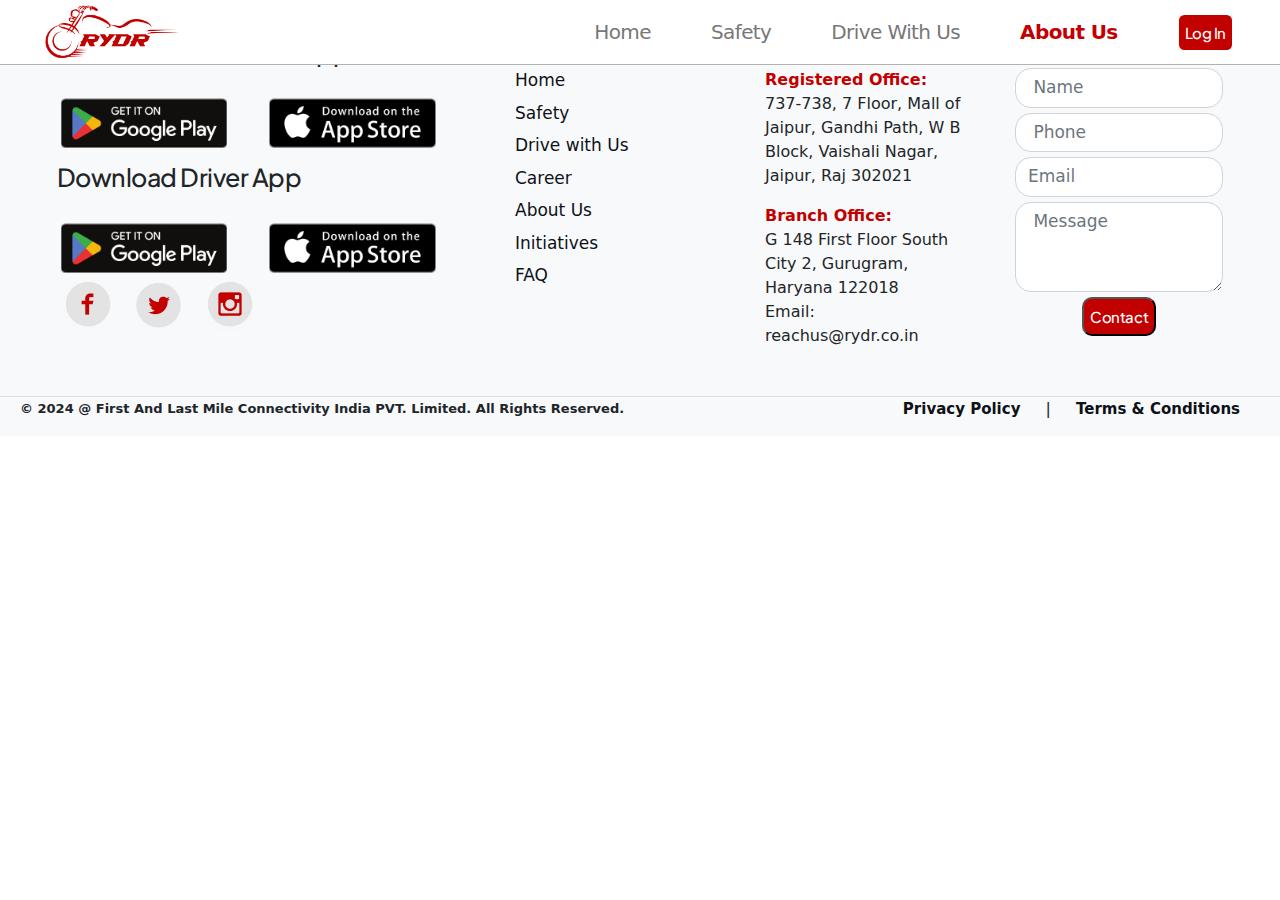
==== commit 90ddb06a: "Final RYDR" ====
--- a/about_us.html
+++ b/about_us.html
@@ -55,18 +55,18 @@
                                         <li class=" current-item text-decoration-none nav-items"><a
                                                 href="about_us.html">About
                                                 Us</a></li>
-                                        <li class="text-decoration-none nav-items"><a href="initiatives.html">Our
-                                                Initiatives</a></li>
+                                        <!-- <li class="text-decoration-none nav-items"><a href="initiatives.html">Our
+                                                Initiatives</a></li> -->
                                     </ul>
                                 </div>
 
                                 <!-- <div>|</div> -->
 
-                                <div class="login-register-btn mx-3" data-toggle="modal" data-target="#customer-login">
-                                    <a href="login.html">
-
-                                        <div class="log-in">Log In</div>
-                                    </a>
+                                <div class="login-register-btn mx-3" data-toggle="modal" id="loginButton"
+                                    data-target="#customer-login">
+                                    <!-- <a href="login.html">
+                                            <div class="log-in">Log In</div>
+                                        </a> -->
                                 </div>
                             </div>
                         </div>
@@ -79,52 +79,60 @@
 
     <footer class="footer">
         <div class="">
-            <div class="row footer-section">
-
-                <div class="col-lg-4 col-md-4 col-6">
-                    <div class="footer-logo">
-                        <img src="Images/new-logo.png" alt="Logo">
-                    </div>
-                    <div class="download-app">
-                        <p>Download Our App</p>
-                        <div class="app-links">
+            <div class=" footer-section">
+
+                <div class="col-lg-4 col-md-4 col-6 d-flex flex-column  footer-apps">
+                    <div class="download-app about_dow_app">
+                        <p>Download Customer App</p>
+                        <div class="app-links about_app_link">
                             <a href="playstore-link"><img src="Images/Google_Play_Store_badge_EN.svg.png"
                                     alt="Play Store"></a>
                             <a href="applestore-link"><img src="Images/App_Store_Badge.svg (2).png"
                                     alt="Apple Store"></a>
                         </div>
                     </div>
-                    <div class="social-links mt-3">
-                        <a href="facebook-link"><img src="Images/Facebook.png" alt=""></a>
-                        <a href="twitter-link"><img src="Images/Twitter.png" alt=""></a>
-                        <a href="instagram-link"><img src="Images/Instagram.png" alt=""></a>
-                    </div>
-                </div>
-
-
-                <div class="col-lg-2 col-md-2 col-6">
+                    <div class="download-app about_dow_app">
+                        <p>Download Driver App</p>
+                        <div class="app-links about_app_link">
+                            <a href="playstore-link"><img src="Images/Google_Play_Store_badge_EN.svg.png"
+                                    alt="Play Store"></a>
+                            <a href="applestore-link"><img src="Images/App_Store_Badge.svg (2).png"
+                                    alt="Apple Store"></a>
+                        </div>
+                    </div>
+                    <div class="social-links about-social-link">
+                        <a href="facebook-link"><img class="socialImg" src="Images/Facebook.png" alt=""></a>
+                        <a href="twitter-link"><img class="socialImg" src="Images/Twitter.png" alt=""></a>
+                        <a href="instagram-link"><img class="socialImg" src="Images/Instagram.png" alt=""></a>
+                    </div>
+                </div>
+
+
+                <div class="col-lg-2 col-md-2 col-6  ">
                     <h5 class="footer-heading">Shortcuts</h5>
-                    <ul class="list-unstyled">
+                    <div class="list-unstyled">
                         <li><a class="direct-links" href="index.html">Home</a></li>
                         <li><a class="direct-links" href="safety.html">Safety</a></li>
                         <li><a class="direct-links" href="drive_with_us.html">Drive with Us</a></li>
-
+                        <li><a class="direct-links" href="about_us.html">Career</a></li>
                         <li><a class="direct-links" href="about_us.html">About Us</a></li>
                         <li><a class="direct-links" href="initiatives.html">Initiatives</a></li>
                         <li><a class="direct-links" href="faq.html">FAQ</a></li>
-                    </ul>
-                </div>
-
-                <div class="col-lg-3 col-md-3 add-sec col-6">
+                    </div>
+                </div>
+
+
+                <div class="col-lg-2 col-md-2 add-sec col-6">
                     <h5 class="footer-heading">Address</h5>
 
                     <div class="add-div">
                         <p><strong class="add">Registered Office:</strong><br>
                             737-738, 7 Floor, Mall of Jaipur, Gandhi Path, W B Block, Vaishali Nagar,
                             Jaipur, Raj 302021
-                            <br>
-                            Email: reachus@rydr.co.in<br>
+
                         </p>
+                    </div>
+                    <div class="add-div">
                         <p><strong class="add">Branch Office:</strong><br>
                             G 148 First Floor South City 2, Gurugram, Haryana 122018 <br>
                             Email: reachus@rydr.co.in</p>
@@ -133,33 +141,39 @@
                 </div>
 
 
-                <div class="col-lg-3 col-md-3 col-6 d-flex  flex-column align-item-center contact-sec">
+                <div class="col-lg-2 col-md-2 col-6 d-flex  flex-column align-item-center contact-sec">
                     <div>
                         <h5 class="footer-heading">Contact Us</h5>
                     </div>
                     <div>
                         <form class="contact-form contact-div">
-                            <input type="text" class="form-control" placeholder=" Name" id="connect-name" required>
-                            <input type="number" class="form-control" placeholder=" Phone" required name=""
-                                id="connect-phone">
-                            <input type="email" class="form-control" placeholder="Email" id="connect-email" required>
-                            <textarea class="form-control" rows="3" placeholder=" Message" id="connect-message"
-                                required></textarea>
-                            <button type="submit" class="btn log-in contact-btn" id="contact-submit">Contact</button>
+                            <div>
+                                <input type="text" class="form-control" placeholder=" Name" id="connect-name" required>
+                                <input type="number" class="form-control" placeholder=" Phone" required name=""
+                                    id="connect-phone">
+                                <input type="email" class="form-control" placeholder="Email" id="connect-email"
+                                    required>
+                                <textarea class="form-control" rows="3" placeholder=" Message" id="connect-message"
+                                    required></textarea>
+                            </div>
+                            <div>
+                                <button type="submit" class="log-in contact-btn" id="contact-submit">Contact</button>
+                            </div>
                         </form>
                     </div>
                 </div>
             </div>
-            <div class="footer-bottom row">
-
-                <div class="col-lg-5 col-md-5">
-                    <p>© 2024 @ First And Last Mile Connectivity India PVT. Limited. All Rights Reserved.</p>
-                </div>
-
-                <div class="col-lg-5 col-md-5 col-12 text-md-right footer-end">
-                    <a href="privacy-policy-link">Privacy Policy</a>
+            <div class="footer-bottom ">
+
+                <div class="">
+                    <p class="fw-bold">© 2024 @ First And Last Mile Connectivity India PVT. Limited. All Rights
+                        Reserved.</p>
+                </div>
+
+                <div class="  footer-end">
+                    <a class="fw-bold" href="privacy_policy.html">Privacy Policy</a>
                     <span> | </span>
-                    <a href="terms-conditions-link">Terms & Conditions</a>
+                    <a class="fw-bold" href="terms&conditions.html">Terms & Conditions</a>
                 </div>
             </div>
         </div>
@@ -171,7 +185,7 @@
 
 
     <script src="assets/js/bootstrap.min.js"></script>
-
+    <script src="JS/ProfileButton.js"></script>
     <script src="JS/contact-form.js"></script>
     <script src="JS/popper.min.js"></script>
 
--- a/Styles/header.css
+++ b/Styles/header.css
@@ -122,7 +122,7 @@
 @media only screen and (min-width: 992px) and (max-width: 1199px) {
     .classy-nav-container .classy-navbar .classynav ul li a {
         font-size: 14px;
-        padding: 0 10px;
+        padding: 0 15px;
     }
 }
 
@@ -439,6 +439,6 @@
 
 
 .classy-nav-container .classy-navbar .classynav ul li a:hover {
-    font-size: 21px !important;
+    /* font-size: 21px !important; */
     /* Increase font size on hover */
 }--- a/Styles/classy-nav.css
+++ b/Styles/classy-nav.css
@@ -73,7 +73,7 @@
 
 .classy-navbar {
   width: 100%;
-  height: 80px;
+  height: 65px;
   padding: 0.5em 2em;
   display: -webkit-box;
   display: -ms-flexbox;
@@ -82,6 +82,7 @@
   -ms-flex-align: center;
   -ms-grid-row-align: center;
   align-items: center;
+  border-bottom: 1px solid rgb(179, 177, 177);
 }
 
 .classy-navbar .nav-brand {
@@ -100,8 +101,8 @@
 
 .classy-navbar .nav-brand:focus,
 .classy-navbar .nav-brand:hover {
-  font-size: 26px;
-  font-weight: 500;
+  /* font-size: 26px; */
+  /* font-weight: 500; */
 }
 
 .classynav ul li {
@@ -130,7 +131,7 @@
 }
 
 .classynav ul li a {
-  padding: 0 12px;
+  padding: 0 25px;
   display: block;
   height: 35px;
   font-size: 14px;
--- a/Styles/style.css
+++ b/Styles/style.css
@@ -2,14 +2,19 @@
     box-sizing: border-box;
     margin: 0;
     padding: 0;
-}
-
-
-
-
-body {}
-
-main {}
+
+}
+
+
+
+
+body {
+    background-color: #F6F6F6;
+}
+
+main {
+    background-color: #F6F6F6;
+}
 
 a {
     text-decoration: none !important;
@@ -20,18 +25,18 @@
 }
 
 .sub-heading {
-    font-size: 50px;
+    font-size: 40px;
     font-weight: 700;
-    line-height: 102px;
-    letter-spacing: -0.02em;
+    line-height: 100px;
     color: #c30000;
-    margin-top: 10px;
-    margin-bottom: 60px;
+    margin-top: 50px;
+    margin-bottom: 40px;
+    letter-spacing: 0.02em;
 }
 
 .under-sub-heading {
     /* font-family: Plus Jakarta Sans; */
-    font-size: 30px;
+    font-size: 25px;
     font-weight: 700;
     line-height: 60px;
     letter-spacing: -0.02em;
@@ -45,9 +50,9 @@
 
 .know-more {
     font-family: Plus Jakarta Sans;
-    font-size: 14.87px;
+    font-size: 13px;
     font-weight: 700;
-    line-height: 22.31px;
+    line-height: 20px;
     letter-spacing: -0.02em;
     text-align: center;
     color: #c30000;
@@ -76,8 +81,8 @@
 
 .rider-logo-1-icon {
     width: 100%;
-    height: 85px;
-    padding: 15px;
+    height: 65px;
+    padding: 12px;
 
 }
 
@@ -95,26 +100,26 @@
     flex-direction: row;
     align-items: center;
     justify-content: space-between;
-    gap: 30px;
+    gap: 10px;
     margin-bottom: 0;
 }
 
 .classynav {
-    gap: 30px;
+    gap: 20px;
 }
 
 @media (max-width: 1050px) {
     .home-parent {
-        gap: 10px;
+        gap: 4px;
 
     }
 }
 
-@media (max-width: 970px) {
+@media (max-width: 991px) {
     .home-parent {
         gap: 10px;
-        flex-direction: column;
-        align-items: baseline;
+        flex-direction: column !important;
+        align-items: baseline !important;
         padding: 20px;
     }
 }
@@ -122,7 +127,7 @@
 
 
 .home-parent li a {
-    font-size: 23px !important;
+    font-size: 20px !important;
     font-weight: 500;
     line-height: 32px;
     letter-spacing: -0.03em;
@@ -133,9 +138,9 @@
 
 .classy-nav-container .classy-navbar .classynav ul li a:focus,
 .classy-nav-container .classy-navbar .classynav ul li a:hover {
-    font-size: 23px !important;
+    /* font-size: 19px !important; */
     color: #383838;
-    font-weight: 600;
+    /* font-weight: 600; */
 }
 
 .log-in {
@@ -145,16 +150,16 @@
     opacity: 0px;
     text-align: center;
     font-family: Plus Jakarta Sans;
-    font-size: 18.67px;
+    font-size: 15px;
     font-weight: 500;
-    line-height: 28px;
+    line-height: 23px;
     letter-spacing: -0.03em;
     color: white;
     background-color: #c30000;
     display: flex;
     justify-content: center;
     align-items: center;
-    padding: 10px;
+    padding: 6px;
     /* margin-left: 3px; */
     text-wrap: nowrap;
     text-decoration: none !important;
@@ -227,10 +232,10 @@
     position: relative;
     justify-content: flex-start;
     align-items: center;
-    background-color: #c30000;
-    padding: 350px 50px;
-    margin-top: 80px;
-    height: 60vh;
+    background-color: white;
+    padding: 200px 50px;
+    margin-top: 60px;
+    height: 94vh;
 }
 
 .home-text {
@@ -243,40 +248,40 @@
 }
 
 .line-1 {
-    color: white;
-    font-size: 30px;
+    color: black;
+    font-size: 25px;
     font-weight: 400;
-    line-height: 40px;
+    line-height: 30px;
     text-align: left;
 }
 
 .line-2 {
-    color: white;
-    font-size: 50px;
-    font-weight: 700;
-    line-height: 60px;
+    color: #c30000;
+    font-size: 40px;
+    font-weight: 600;
+    line-height: 50px;
     text-align: left;
 }
 
 .line-3 {
-    color: white;
-    font-size: 50px;
+    color: black;
+    font-size: 40px;
     font-weight: 400;
-    line-height: 60px;
+    line-height: 50px;
     text-align: left;
 }
 
 .line-4 {
-    color: white;
-    font-size: 50px;
-    font-weight: 700;
-    line-height: 60px;
+    color: #c30000;
+    font-size: 40px;
+    font-weight: 600;
+    line-height: 50px;
     text-align: left;
 }
 
 .home-points {
-    color: white;
-    font-size: 30px;
+    color: #c30000;
+    font-size: 24px;
     font-weight: 600;
 
     letter-spacing: -0.02em;
@@ -296,7 +301,8 @@
 
 .btn-1,
 .btn-2 {
-    background-color: white;
+    background-color: #c30000;
+    color: white;
     border-radius: 8px;
     padding: 10px 20px;
     cursor: pointer;
@@ -304,9 +310,10 @@
 }
 
 .btn-sec {
-    background-color: white;
+    background-color: #c30000;
+    color: white;
     border: none;
-    font-size: 24px;
+    font-size: 17px;
     font-weight: 500;
     cursor: pointer;
 }
@@ -323,21 +330,25 @@
 
 .title-img {
     position: absolute;
-    right: 10%;
+    right: 0;
     bottom: 0;
-    width: 40%;
+    width: 47%;
     margin-top: 100px;
     /* background-image: url(/Images/Title-img.png); */
     /* height: 80vh; */
 }
 
 .moto-section {
+
     width: 90%;
     display: flex;
     align-items: center;
     justify-content: center;
     /* height: 100vh; */
-
+}
+
+.moto-head {
+    height: 70px;
 }
 
 .motos {
@@ -362,13 +373,14 @@
 
 .points img {
     max-width: min-content;
+    width: 70px;
 }
 
 .moto-content p {
     font-family: Plus Jakarta Sans;
-    font-size: 17px;
+    font-size: 14px;
     font-weight: 400;
-    line-height: 35px;
+    line-height: 25px;
     letter-spacing: -0.02em;
     text-align: center;
     padding: 10px 35px;
@@ -387,17 +399,11 @@
     align-items: center;
 }
 
-.card {
-    border: none !important;
-    display: flex;
-    justify-content: center;
-    align-items: center;
-    background-color: #c300000a !important;
-}
+
 
 .why-choose-section {
     /* height: 100vh; */
-    background-color: #c30000;
+    background-color: white;
     display: flex;
     justify-content: center;
     align-items: center;
@@ -407,15 +413,15 @@
 }
 
 .why-choose-heading {
-    color: white;
+    color: #c30000;
     font-family: Plus Jakarta Sans;
-    font-size: 50px;
+    font-size: 40px;
     font-weight: 700;
-    line-height: 102px;
-    letter-spacing: -0.02em;
+    line-height: 100px;
+    letter-spacing: 0.02em;
 
     margin-top: 10px;
-    margin-bottom: 60px;
+    margin-bottom: 30px;
 }
 
 .why-choose-content {
@@ -424,7 +430,7 @@
     justify-content: center;
     align-items: center;
     /* gap: 100px; */
-    gap: 200px;
+    gap: 100px;
     width: 80%;
 }
 
@@ -434,7 +440,7 @@
 
 .why-img {
     /* height: 50vh; */
-
+    width: 100%;
 }
 
 .why-choose-section p {
@@ -444,28 +450,34 @@
 .points {
     display: flex;
     gap: 20px;
-    margin: 50px 0;
+    margin: 20px 0;
 }
 
 .whats {
-    font-size: 50px;
+    margin-bottom: 0px;
+
+    font-size: 40px;
     font-weight: 700;
-    line-height: 102px;
+    line-height: 100px;
     letter-spacing: -0.02em;
-    color: #c30000 !important;
-    margin-top: 10px;
-    margin-bottom: 0px;
+    color: #c30000;
 }
 
 
 .points-desc p {
     margin-bottom: 0;
+    color: black;
     /* padding: 0px 10px; */
+}
+
+.points-desc p strong {
+    color: #C30000;
 }
 
 .selection h4 {
     padding: 0px 20px;
     margin: 30px 30px;
+    font-size: 1.3rem;
 }
 
 .cust-part,
@@ -483,37 +495,47 @@
     padding: 0.25rem !important;
 }
 
+.card {
+    border: none !important;
+    display: flex;
+    justify-content: center;
+    align-items: center;
+    background-color: #F6F6F6 !important;
+}
+
 
 .card-title {
-    font-size: 30px;
+    color: #C30000;
+    font-size: 25px;
     font-weight: 700;
-    line-height: 60px;
+    line-height: 50px;
     letter-spacing: -0.02em;
     text-align: left;
+    margin: 5px;
 }
 
 .card-text {
     font-family: Plus Jakarta Sans;
+    font-size: 16px;
+    font-weight: 400;
+    line-height: 25px;
+    /* letter-spacing: -0.02em; */
+    text-align: center;
+    padding: 0px 10px;
+}
+
+.driver-part .card-title {
     font-size: 20px;
+    font-weight: 700;
+    line-height: 30px;
+    letter-spacing: -0.02em;
+    text-align: center;
+}
+
+.driver-part .card-text {
+    font-size: 14px;
     font-weight: 400;
-    line-height: 35px;
-    letter-spacing: -0.02em;
-    text-align: center;
-
-}
-
-.driver-part .card-title {
-    font-size: 27px;
-    font-weight: 700;
-    line-height: 60px;
-    letter-spacing: -0.02em;
-    text-align: center;
-}
-
-.driver-part .card-text {
-    font-size: 20px;
-    font-weight: 400;
-    line-height: 35px;
+    line-height: 25px;
     letter-spacing: -0.02em;
     text-align: center;
 
@@ -555,6 +577,7 @@
 }
 
 .safety-section {
+    background-color: white;
     display: flex;
     flex-direction: row;
     justify-content: center;
@@ -566,17 +589,20 @@
 .safety-content {
     display: flex;
     flex-direction: column;
-    justify-content: space-evenly;
-    align-items: center;
+    justify-content: center;
+    align-items: center;
+    gap: 50px;
 }
 
 .safety-text {
-    font-size: 30px;
-    font-weight: 400;
-    line-height: 50px;
+    font-size: 23px;
+    font-weight: 500;
+    line-height: 35px;
     text-align: left;
     padding: 0px 10px;
-    padding-left: 100px;
+    padding-left: 90px;
+
+    margin: 0px 50px;
 
 }
 
@@ -592,48 +618,86 @@
 
 .footer {
     background-color: #f8f9fa;
-    padding: 20px 0;
+    padding: 15px 0;
 }
 
 .footer-logo img {
-    width: 300px;
+    width: 240px;
 }
 
 .footer-section {
     display: flex;
     justify-content: space-evenly;
-    padding: 20px;
+    padding: 15px;
+    flex-wrap: wrap;
 }
 
 .download-app p {
     font-family: Plus Jakarta Sans;
-    font-size: 36.17px;
+    font-size: 25px;
     font-weight: 500;
-    line-height: 54.26px;
+    line-height: 45px;
     letter-spacing: -0.02em;
-    text-align: left;
-
+    text-align: center;
+}
+
+.download-app {
+    display: flex;
+    flex-direction: column;
+    justify-content: center;
 }
 
 .social-links a {
-    margin: 0 10px;
+    margin: 0 8px;
     color: #555;
 }
 
+.app-links {
+    display: flex;
+    justify-content: center;
+    align-items: center;
+}
+
+.app-links a {
+    text-align: center;
+}
+
+.about_app_link a {
+    display: flex;
+    justify-content: start;
+    align-items: center;
+    flex-direction: row;
+}
+
 .app-links img {
-    width: 30%;
-    margin: 10px 5px;
+    width: 80%;
+    margin: 7px 4px;
+}
+
+.contact-div {
+    display: flex;
+    flex-direction: column;
+    justify-content: center;
+    align-items: center;
 }
 
 .footer-heading {
-    font-size: 30px;
+    font-size: 25px;
     font-weight: 600;
-    line-height: 40px;
+    line-height: 30px;
     letter-spacing: -0.02em;
     text-align: left;
     color: #C30000;
 }
 
+.about_dow_app {
+    display: flex;
+    flex-direction: column;
+    justify-content: center;
+    align-items: flex-start;
+}
+
+
 .add-sec {
     display: flex;
     flex-direction: column;
@@ -650,7 +714,7 @@
 }
 
 .direct-links {
-    font-size: 21px;
+    font-size: 17px;
     font-weight: 500;
     text-align: left;
     color: #0e1118;
@@ -664,13 +728,13 @@
 }
 
 .list-unstyled li {
-    margin-top: 10px;
+    margin-top: 7px;
 }
 
 .contact-form input,
 .contact-form textarea {
-    margin-bottom: 10px;
-    border-radius: 15px;
+    margin-bottom: 5px;
+    border-radius: 14px;
 }
 
 .contact-sec .footer-heading {
@@ -690,10 +754,11 @@
 .footer-bottom {
     border-top: 1px solid #ddd;
     padding: 10px 0;
-    margin-top: 20px;
+    margin-top: 17px;
     display: flex;
     flex-direction: row;
     justify-content: space-between;
+    align-items: center;
     padding: 0px 20px;
 }
 
@@ -701,13 +766,13 @@
 .footer-bottom a {
     margin: 0;
     text-wrap: nowrap;
-    font-size: 15px;
+    font-size: 13px;
 }
 
 .footer-end a {
     color: black;
     margin: 0px 20px;
-    font-size: 18px;
+    font-size: 15px;
     font-weight: 500;
     /* line-height: 32px; */
     text-align: left;
@@ -735,13 +800,30 @@
     left: 5%;
 }
 
+.saf-1,
+.saf-2,
+.saf-3,
+.saf-4 {
+    color: white;
+}
+
+.saf-1 {
+    font-size: 28px !important;
+}
+
+.saf-3 {
+    font-size: 28px !important;
+}
+
+
+
 
 
 
 /* -------------------------- */
 
 .cust-safety-portion {
-    background-color: #C30000;
+    background-color: white;
 }
 
 .saf-card-deck {
@@ -758,12 +840,12 @@
 
 .under-safety {
     text-align: center;
-    padding: 0px 5px;
+    padding: 0px 10px;
 }
 
 .safety-card {
-
-    background-color: #fcf6f6 !important;
+    /* background-color: #fcf6f6 !important; */
+    background-color: #F6F6F6 !important;
     border-radius: 10px !important;
 }
 
@@ -777,9 +859,11 @@
 .safety-card-group {
     display: flex;
     flex-direction: row;
-    justify-content: space-around;
+    justify-content: center;
     width: 90%;
-    margin-top: 80px;
+    margin-top: 20px;
+    gap: 30px;
+
 
 }
 
@@ -793,12 +877,14 @@
 }
 
 .safety-card-title {
-    font-weight: 800 !important;
-    font-size: 22px !important;
+    font-weight: 700 !important;
+    font-size: 18px !important;
+    text-align: center;
+
 }
 
 .safety-card-text {
-    font-size: 17px;
+    font-size: 15px;
 }
 
 .cust-safety {
@@ -807,7 +893,7 @@
 
 
 .driver-safety-portion {
-    background-color: #fcf6f6 !important;
+    /* background-color: #fcf6f6 !important; */
 }
 
 .driver-safety-card-group {
@@ -815,7 +901,7 @@
     flex-direction: row;
     justify-content: space-around;
     width: 68%;
-    margin-top: 90px;
+    margin-top: 20px;
 }
 
 .driver-safety-card {
@@ -861,6 +947,28 @@
     left: 10%
 }
 
+.dwu-1,
+.dwu-2,
+.dwu-3 {
+    color: white;
+}
+
+.DWU_btn {
+    background-color: white;
+    color: #c30000;
+    border-radius: 8px;
+    padding: 10px 15px;
+    cursor: pointer;
+}
+
+.DWU_btn a {
+    font-size: 20px;
+}
+
+.drive-heading {
+    color: white;
+}
+
 .adv-part {
     background-color: #C30000;
     display: flex;
@@ -926,12 +1034,571 @@
 }
 
 .adv-card-img img {
-    max-width: 70%;
+    max-width: 60%;
     height: auto;
 }
 
 .adv-card-title h5 {
     margin: 5px 0;
+    font-weight: 600;
+    font-size: 1.3rem;
+}
+
+
+
+/* New Sections CSS  */
+
+
+/* Registraion  */
+
+.registraion-top {
+    background-image:
+        linear-gradient(90deg, rgb(194, 13, 13) 10%, rgba(194, 13, 13) 30%, rgba(138, 130, 130, 0) 50%),
+        url("../Images/registerBanner.png") !important;
+    background-color: transparent;
+    background-blend-mode: normal;
+    background-size: contain;
+    background-repeat: no-repeat;
+    background-position: right;
+    background-position: right center;
+}
+
+
+#profile-form {
+    border-radius: 10px;
+    padding: 20px;
+    margin: 20px;
+    background-color: #f8f9fa;
+    box-shadow: 0 0 10px rgba(0, 0, 0, 0.1);
+}
+
+.circle-profile-icon {
+    position: relative;
+
+    width: 90px;
+    height: 90px;
+    overflow: hidden;
+    border-radius: 50%;
+    border: 2px solid #ccc;
+}
+
+.circle-profile-icon input[type=file] {
+    display: none;
+}
+
+.circle-profile-icon label {
+    display: block;
+    width: 100%;
+    height: 100%;
+    cursor: pointer;
+    text-align: center;
+    position: absolute;
+    top: 0;
+    left: 0;
+}
+
+.circle-profile-icon img {
+    width: 100%;
+    height: 100%;
+    object-fit: cover;
+    border-radius: 50%;
+}
+
+.circle-profile-icon span {
+    position: absolute;
+    bottom: 10px;
+    left: 50%;
+    transform: translateX(-50%);
+    font-size: 14px;
+    color: #333;
+    background-color: #fff;
+    padding: 5px 10px;
+    border-radius: 5px;
+    cursor: pointer;
+}
+
+
+.accordion-item {
+    margin-top: 10px;
+    box-shadow: 4px 4px #afa9a9;
+    border-radius: 8px;
+}
+
+/* .accordion:active{
+    background-color: #f5bdbd !important;
+  } */
+
+.accordion-button:not(.collapsed) {
+    background-color: #f9e5e5 !important;
+    color: #303030 !important;
+}
+
+.accordion-button:focus {
+    box-shadow: 0 0 0 0.10rem rgba(255, 238, 238, 0.993) !important;
+}
+
+.accordion-content {
+    display: none;
+    flex-direction: column;
+    margin-top: 10px;
+    background-color: transparent;
+    border-radius: 5px;
+    /* box-shadow: 0 4px 8px rgba(0, 0, 0, 0.1); */
+    padding: 10px;
+}
+
+.accordion-content img {
+    width: 35px;
+    height: 35px;
+    margin: 5px 0;
+}
+
+.accordion-content a {
+    /* padding: 5px; */
+    text-align: center;
+    text-decoration: none;
+    color: black;
+    /* border-top: 1px solid #f1f1f1; */
+    font-size: 14px;
+}
+
+.accordion-content a:hover {
+    background-color: #f1f1f1;
+}
+
+.accordion-content a:first-child {
+    border-top: none;
+}
+
+.accordion {
+    width: 70%;
+    z-index: 100;
+}
+
+.accordion-button {
+    font-size: 1.3rem !important;
+    font-weight: 500;
+}
+
+
+
+.reg-but {
+    background-color: #C30000;
+    color: white;
+    padding: 10px;
+    font-size: 25px;
+    border-radius: 20px;
+    border: 1px solid white;
+}
+
+.reg-line {
+    color: white !important;
     font-weight: 700;
-    font-size: 1.7rem;
+}
+
+.reg-but:hover {
+    background-color: white;
+    color: #C30000;
+    border: 1px solid #C30000;
+}
+
+
+.next-btn {
+    background-color: #C30000;
+    color: white;
+    border-radius: 5px;
+    border: 1px solid white;
+    padding: 5px 10px;
+    font-size: 22px;
+}
+
+.next-btn:hover {
+    background-color: white;
+    color: #C30000;
+    border: 1px solid #C30000;
+}
+
+.col-form-label {
+    font-size: 18px !important;
+    font-weight: 600 !important;
+}
+
+.form-control {
+    display: block;
+    width: 100%;
+    padding: .375rem .75rem;
+    font-size: 17px !important;
+    font-weight: 400;
+    line-height: 1.6;
+    color: #000000;
+    background-color: #efefef;
+    background-clip: padding-box;
+    border: 1px solid #ced4da;
+    -webkit-appearance: none;
+    -moz-appearance: none;
+    appearance: none;
+    border-radius: 1rem !important;
+    transition: border-color .15s ease-in-out, box-shadow .15s ease-in-out;
+}
+
+.form-select {
+    width: 50% !important;
+    font-size: 1.2rem !important;
+}
+
+
+
+
+
+
+
+
+/* Hide the arrow buttons in WebKit browsers (Chrome, Safari, Edge) */
+#mobilenumber::-webkit-outer-spin-button,
+#mobilenumber::-webkit-inner-spin-button {
+    -webkit-appearance: none;
+    margin: 0;
+}
+
+/* Prevent the input from appearing as a number input in WebKit browsers */
+#mobilenumber[type="number"] {
+    -moz-appearance: textfield;
+}
+
+/* Hide the arrow buttons in Firefox */
+#mobilenumber[type="number"] {
+    -moz-appearance: textfield;
+}
+
+
+#bike img {
+    width: 20%;
+}
+
+.vehicle-list ul li {
+    border: 1px solid transparent;
+    border-radius: 20px;
+    margin-top: 0.4rem;
+    cursor: pointer;
+}
+
+.vehicle-list ul li.active {
+    border: 1px solid rgb(255, 0, 0);
+    border-radius: 20px;
+    margin-top: 0.4rem;
+    cursor: pointer;
+}
+
+.vehicle-heading {
+    padding: 5px;
+    font-size: 1.2rem;
+}
+
+
+.vehicle_img {
+    width: 30%;
+    padding: 5px 0px;
+}
+
+.vl_continue {
+    background-color: #555;
+    color: white;
+    font-weight: 500;
+
+    font-size: 15px;
+    border: 1px solid white;
+    padding: 7px 25px;
+    border-radius: 7px;
+    margin: 5px;
+}
+
+.square-input {
+    display: block;
+    height: 100px;
+    border: 1px solid #ccc;
+    margin-bottom: 10px;
+    object-fit: cover;
+    display: block;
+    width: 150px;
+    padding: .375rem .75rem;
+    font-size: 1rem;
+    font-weight: 400;
+    line-height: 1.5;
+    color: #212529;
+    background-color: #dad7d7;
+    background-clip: padding-box;
+    border: 1px solid #ced4da;
+    border-radius: 10px;
+    -webkit-appearance: none;
+    -moz-appearance: none;
+    appearance: none;
+    border-radius: .25rem;
+    transition: border-color .15s ease-in-out, box-shadow .15s ease-in-out;
+}
+
+.photo-input {
+    display: flex;
+    flex-wrap: wrap;
+    justify-content: space-around;
+    gap: 10px;
+}
+
+.front-choose,
+.back-choose {
+    display: flex;
+    flex-direction: column;
+    align-items: center;
+}
+
+input::file-selector-button {
+    display: none;
+}
+
+.remark {
+    text-align: center;
+    font-style: italic;
+    color: #c30000;
+    font-size: 0.8rem;
+    padding-left: 20px;
+    position: relative;
+    bottom: 10px;
+
+}
+
+
+.empty_error {
+    border: 1px solid rgba(255, 0, 0, 0.822) !important;
+}
+
+#aadhar-otp-verify {
+    margin: auto;
+}
+
+.vehicle_details,
+.pan_details {
+    margin: 10px 0px;
+}
+
+.button_centre {
+    display: flex !important;
+    justify-content: center !important;
+}
+
+.button-span {
+    padding: 15px;
+    background-color: #c30000;
+    color: white;
+    border-radius: 10px;
+}
+
+.center_div {
+    display: flex;
+    justify-content: center;
+    align-items: center;
+}
+
+.loader {
+    border: 4px solid #f3f3f3;
+    border-radius: 50%;
+    border-top: 4px solid #3498db;
+    width: 20px;
+    height: 20px;
+    animation: spin 2s linear infinite;
+    position: absolute;
+    top: 50%;
+    left: 80%;
+    transform: translate(-50%, -50%);
+}
+
+@keyframes spin {
+    0% {
+        transform: rotate(0deg);
+    }
+
+    100% {
+        transform: rotate(360deg);
+    }
+}
+
+.d-none {
+    display: none;
+}
+
+#addhar_feedback {
+    color: grey;
+    font-size: 13px;
+    padding: 5px;
+}
+
+.edit-icon {
+    cursor: pointer;
+    font-weight: 500;
+    color: #C30000;
+}
+
+@media (max-width: 800px) {
+    .edit-icon {
+        font-size: 12px;
+    }
+}
+
+
+/* New Login  */
+.log-sec {
+    display: flex;
+    justify-content: space-around;
+    align-items: center;
+    background-color: white;
+
+}
+
+.login-logo {
+    display: flex;
+    justify-content: center;
+}
+
+.login-logo img {
+    width: 70%;
+    padding-top: 30px;
+
+}
+
+.login-div {
+    background: linear-gradient(180deg, #EE1414 0%, #930000 100%);
+    border-radius: 20px;
+    margin: 150px 0px;
+    display: flex;
+    flex-direction: column;
+    justify-content: center;
+    align-items: center;
+    width: 30%;
+    padding-bottom: 50px;
+}
+
+.mob {
+    color: white;
+    font-weight: 500 !important;
+}
+
+
+.input-sec {
+    display: flex;
+    flex-direction: column;
+    justify-content: center;
+    align-items: center;
+    margin-top: 40px;
+}
+
+.otp-btn {
+    font-weight: 500;
+    background-color: white;
+    color: #C30000;
+    font-size: 15px;
+    border: 1px solid white;
+    padding: 7px 25px;
+    border-radius: 7px;
+}
+
+/* 
+placehokdr {
+    font-family: Plus Jakarta Sans;
+    font-size: 16.88px;
+    font-weight: 400;
+    line-height: 21.27px;
+    text-align: left;
+
+} */
+
+.log-input {
+    font-size: 18px !important;
+    border: 1.21px solid #BCBEC0 !important;
+    border-radius: 12px 0px 0px 0px !;
+    font-weight: 500;
+}
+
+.login-banner {
+    position: relative;
+    width: 30%;
+    margin-top: 35px;
+}
+
+.no-spinner {
+    -moz-appearance: textfield;
+    /* Firefox */
+    -webkit-appearance: none;
+    /* Safari and Chrome */
+    appearance: none;
+}
+
+.no-spinner::-webkit-outer-spin-button,
+.no-spinner::-webkit-inner-spin-button {
+    -webkit-appearance: none;
+    margin: 0;
+    /* Safari and Chrome */
+}
+
+.no-spinner::-moz-inner-spin-button {
+    display: none;
+    /* Firefox */
+}
+
+.city {
+    font-weight: 700;
+    background-color: white;
+}
+
+.vehicle_name {
+    color: white;
+}
+
+.terms_main p {
+    color: #212529;
+}
+
+.main-list li {
+    margin: 10px 0px;
+}
+
+.main-list li p {
+    margin: 5px 0px;
+}
+
+
+
+.edit {
+    color: black;
+    background-color: white;
+    border: 1px solid black;
+    margin: 10px;
+    font-size: 1rem;
+}
+
+.curve-1 {
+    position: absolute;
+    width: 20%;
+    left: 25%;
+    z-index: 1;
+}
+
+.curve-2 {
+    position: absolute;
+    width: 20%;
+    left: 55%;
+    z-index: 1;
+}
+
+.log-in i {
+    width: 100%;
+    color: white;
+    width: 50px;
+    height: 50px;
+
+}
+
+.editNumber {
+    color: #C30000;
+    display: flex;
+    align-items: center;
+    justify-content: center;
+    cursor: pointer;
 }